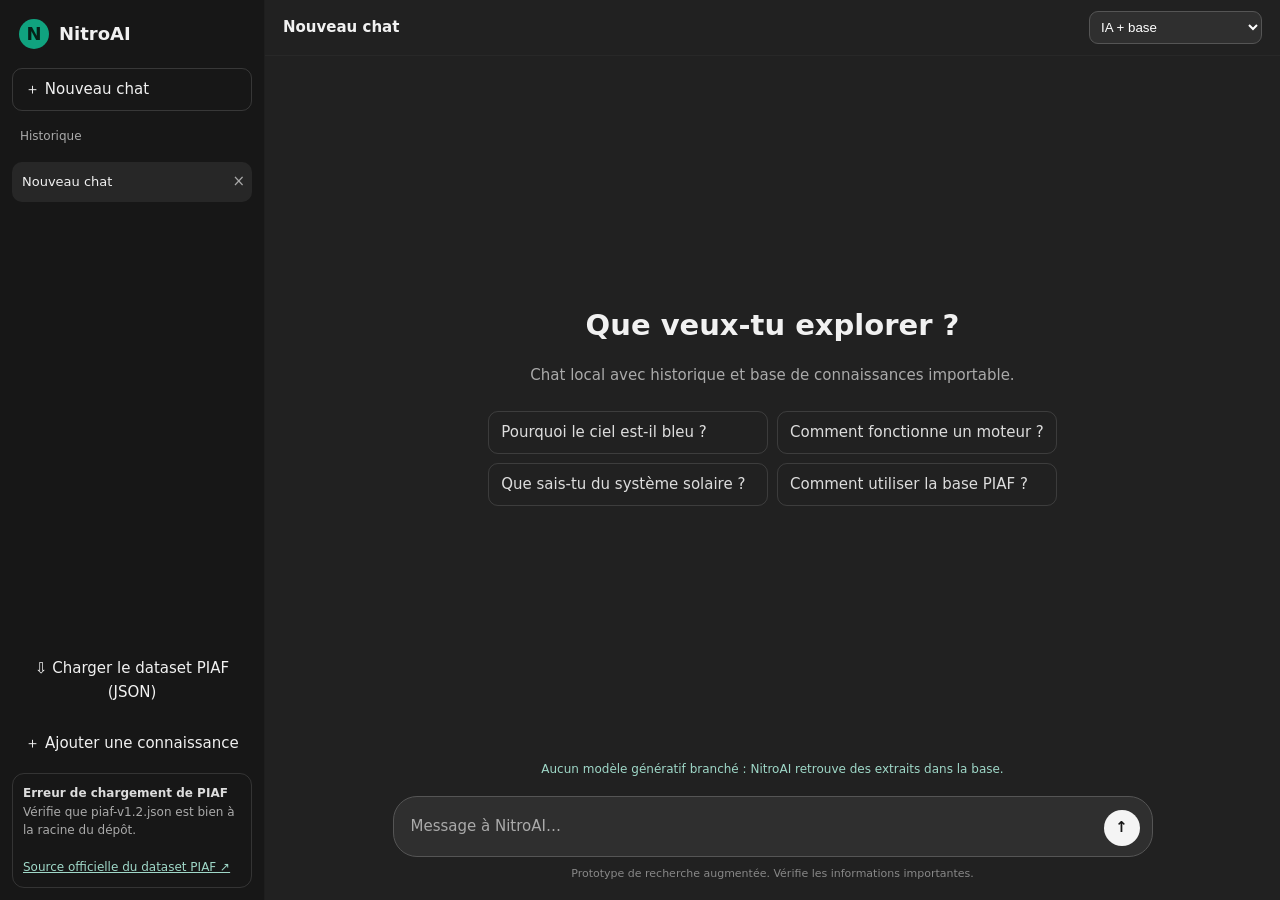
==== index.html @ 5a77894c "Rename nitroai_piaf.html to index.html" ====
<!doctype html>
<html lang="fr">
<head>
<meta charset="utf-8"><meta name="viewport" content="width=device-width,initial-scale=1">
<title>NitroAI — Chat & base PIAF</title>
<style>
:root{color-scheme:dark;--bg:#212121;--side:#171717;--line:#3b3b3b;--text:#f1f1f1;--muted:#aaa;--green:#10a37f}
*{box-sizing:border-box}body{margin:0;background:var(--bg);color:var(--text);font:15px/1.55 system-ui,-apple-system,BlinkMacSystemFont,"Segoe UI",sans-serif}
button,input,textarea{font:inherit;color:inherit}button{cursor:pointer;border:1px solid transparent;background:transparent;border-radius:10px;padding:9px 12px}button:hover{background:#ffffff12}
.layout{height:100dvh;display:grid;grid-template-columns:265px minmax(0,1fr)}aside{background:var(--side);border-right:1px solid #ffffff08;padding:12px;display:flex;flex-direction:column;gap:12px;min-height:0}
.brand{display:flex;align-items:center;gap:10px;padding:7px;font-size:18px;font-weight:700}.logo{height:30px;width:30px;border-radius:50%;background:var(--green);color:#062118;display:grid;place-items:center;font-weight:900}
.new{border:1px solid #ffffff24;text-align:left}.section{font-size:12px;color:var(--muted);padding:4px 8px}#chatList{overflow:auto;display:flex;flex-direction:column;gap:3px}.chatrow{display:flex;align-items:center;gap:3px}.chatrow.selected{background:#ffffff12;border-radius:10px}.chatname{flex:1;text-align:left;overflow:hidden;text-overflow:ellipsis;white-space:nowrap;font-size:13px;padding:9px}.delete{color:#aaa;padding:6px}.sidebottom{margin-top:auto;display:grid;gap:8px}.dbbox{border:1px solid #ffffff20;border-radius:12px;padding:10px;font-size:12px;color:var(--muted)}.dbbox strong{color:#ddd}
main{display:flex;flex-direction:column;min-width:0;min-height:0}.top{height:56px;display:flex;align-items:center;justify-content:space-between;padding:0 18px;border-bottom:1px solid #ffffff08}.top strong{font-weight:600}.top select{background:#2f2f2f;border:1px solid #555;border-radius:9px;padding:7px}
#messages{flex:1;overflow:auto;padding:25px 18px 32px;display:flex;flex-direction:column;gap:25px}.empty{margin:auto;text-align:center;max-width:620px;padding:20px}.empty h1{font-size:29px;font-weight:600;margin:0 0 16px}.muted{color:var(--muted)}.suggestions{display:grid;grid-template-columns:repeat(2,minmax(0,1fr));gap:9px;margin-top:24px}.suggestions button{border:1px solid #ffffff20;text-align:left;color:#ddd}
.message{width:min(760px,100%);margin:0 auto;display:flex;gap:14px;align-items:flex-start}.avatar{width:30px;height:30px;flex:0 0 30px;border-radius:50%;display:grid;place-items:center;background:#373737;font-size:13px;font-weight:700}.message.user .avatar{background:#494949}.body{min-width:0;white-space:pre-wrap;overflow-wrap:anywhere;padding-top:2px}.cite{font-size:12px;color:#9fd8c8;margin-top:8px}.composerwrap{padding:10px 18px 18px}.composer{width:min(760px,100%);margin:auto;background:#2f2f2f;border:1px solid #555;border-radius:24px;padding:10px 12px;display:flex;gap:10px;align-items:flex-end}.composer textarea{flex:1;min-width:0;resize:none;max-height:180px;border:0;outline:0;background:transparent;padding:8px 5px;line-height:1.5}.composer textarea::placeholder{color:#aaa}.send{background:#f4f4f4;color:#171717;border-radius:50%;height:36px;width:36px;padding:0;font-weight:800}.footnote{text-align:center;color:#888;font-size:11px;padding-top:8px}.status{font-size:12px;color:#9fd8c8;padding:0 18px 8px;text-align:center}
.modal{position:fixed;inset:0;background:#0009;display:none;place-items:center;padding:18px}.modal.open{display:grid}.dialog{width:min(570px,100%);background:#252525;border:1px solid #555;border-radius:16px;padding:20px;display:grid;gap:12px}.dialog input,.dialog textarea{background:#171717;border:1px solid #555;border-radius:9px;padding:10px;width:100%}.dialog textarea{min-height:120px}.actions{display:flex;justify-content:flex-end;gap:8px}.primary{background:var(--green);color:#061b14;font-weight:700}
@media(max-width:720px){.layout{grid-template-columns:1fr}aside{display:none}.suggestions{grid-template-columns:1fr}.empty h1{font-size:25px}}
</style></head>
<body>
<div class="layout"><aside>
 <div class="brand"><span class="logo">N</span>NitroAI</div><button class="new" id="newChat">＋ Nouveau chat</button>
 <div class="section">Historique</div><div id="chatList"></div>
 <div class="sidebottom">
  <button id="loadPiaf">⇩ Charger le dataset PIAF (JSON)</button>
  <input id="file" type="file" accept=".json,application/json" hidden>
  <button id="addKnowledge">＋ Ajouter une connaissance</button>
  <div class="dbbox"><strong id="dbLabel">Base de connaissances : exemples</strong><br><span id="dbInfo">Ajoute le fichier PIAF JSON pour charger le corpus public localement dans ce navigateur.</span><br><br><a style="color:#9fd8c8" href="https://www.data.gouv.fr/datasets/piaf-le-dataset-francophone-de-questions-reponses" target="_blank" rel="noreferrer">Source officielle du dataset PIAF ↗</a></div>
 </div>
</aside>
<main><div class="top"><strong id="chatTitle">NitroAI</strong><select id="mode" aria-label="Mode de réponse"><option value="both">IA + base</option><option value="knowledge">Base seule</option><option value="general">IA générale (prototype)</option></select></div>
<div id="messages"><div class="empty"><h1>Que veux-tu explorer ?</h1><div class="muted">Chat local avec historique et base de connaissances PIAF importable.</div><div class="suggestions"><button data-q="Pourquoi le ciel est-il bleu ?">Pourquoi le ciel est-il bleu ?</button><button data-q="Comment fonctionne un moteur à quatre temps ?">Comment fonctionne un moteur ?</button><button data-q="Que sais-tu du système solaire ?">Que sais-tu du système solaire ?</button><button data-q="Comment utiliser la base PIAF ?">Comment utiliser la base PIAF ?</button></div></div></div>
<div class="status" id="status">Aucun modèle génératif branché : NitroAI retrouve des extraits dans la base.</div>
<div class="composerwrap"><form id="form" class="composer"><textarea id="prompt" rows="1" placeholder="Message à NitroAI…" aria-label="Message"></textarea><button class="send" type="submit" aria-label="Envoyer">↑</button></form><div class="footnote">Prototype de recherche augmentée. Vérifie les informations importantes.</div></div>
</main></div>
<div class="modal" id="modal"><div class="dialog"><h3 style="margin:0">Ajouter une connaissance</h3><input id="knowTitle" placeholder="Titre"><textarea id="knowText" placeholder="Texte à ajouter dans la base locale"></textarea><div class="actions"><button id="cancel">Annuler</button><button id="save" class="primary">Enregistrer</button></div></div></div>
<script>
const $=id=>document.getElementById(id);
const demo=[
{title:"Le ciel bleu",text:"Le ciel paraît bleu parce que les molécules de l’atmosphère diffusent davantage les courtes longueurs d’onde de la lumière solaire, notamment le bleu. Ce phénomène s’appelle la diffusion de Rayleigh."},
{title:"Moteur à quatre temps",text:"Un moteur à combustion interne transforme l’énergie de combustion en mouvement mécanique. Les quatre phases sont admission, compression, combustion-détente et échappement."},
{title:"Système solaire",text:"Le système solaire comprend le Soleil et les objets gravitant autour de lui, dont huit planètes, leurs satellites, des planètes naines, des astéroïdes et des comètes."},
{title:"Python",text:"Python est un langage de programmation interprété à syntaxe lisible. Il sert notamment à automatiser, créer des applications et analyser des données."}
];
let corpus=JSON.parse(localStorage.getItem("nitroai_corpus")||"null")||demo;
let chats=JSON.parse(localStorage.getItem("nitroai_chats_v2")||"null")||[],current=null;
function save(){localStorage.setItem("nitroai_corpus",JSON.stringify(corpus));localStorage.setItem("nitroai_chats_v2",JSON.stringify(chats))}
function newChat(){let c={id:Date.now().toString(),title:"Nouveau chat",messages:[]};chats.unshift(c);current=c.id;save();render()}
function active(){return chats.find(c=>c.id===current)}
function renderList(){let list=$("chatList");list.innerHTML="";chats.forEach(c=>{let row=document.createElement("div");row.className="chatrow"+(c.id===current?" selected":"");let b=document.createElement("button");b.className="chatname";b.textContent=c.title;b.onclick=()=>{current=c.id;render()};let d=document.createElement("button");d.className="delete";d.textContent="×";d.title="Supprimer";d.onclick=()=>{chats=chats.filter(x=>x.id!==c.id);current=chats[0]?.id||null;if(!current)newChat();save();render()};row.append(b,d);list.append(row)})}
function renderMessages(){let root=$("messages"),c=active();root.innerHTML="";if(!c||!c.messages.length){root.innerHTML='<div class="empty"><h1>Que veux-tu explorer ?</h1><div class="muted">Chat local avec historique et base de connaissances importable.</div><div class="suggestions"><button data-q="Pourquoi le ciel est-il bleu ?">Pourquoi le ciel est-il bleu ?</button><button data-q="Comment fonctionne un moteur à quatre temps ?">Comment fonctionne un moteur ?</button><button data-q="Que sais-tu du système solaire ?">Que sais-tu du système solaire ?</button><button data-q="Comment utiliser la base PIAF ?">Comment utiliser la base PIAF ?</button></div></div>';root.querySelectorAll("[data-q]").forEach(b=>b.onclick=()=>send(b.dataset.q));return}
c.messages.forEach(m=>{let w=document.createElement("div");w.className="message "+m.role;let a=document.createElement("div");a.className="avatar";a.textContent=m.role==="user"?"T":"N";let b=document.createElement("div");b.className="body";b.textContent=m.content;if(m.sources?.length){let s=document.createElement("div");s.className="cite";s.textContent="Extraits consultés : "+m.sources.join(" · ");b.append(s)}w.append(a,b);root.append(w)});root.scrollTop=root.scrollHeight}
function render(){if(!current){if(chats.length)current=chats[0].id;else{newChat();return}}renderList();renderMessages();$("chatTitle").textContent=active()?.title||"NitroAI"}
function norm(s){return s.toLocaleLowerCase("fr").normalize("NFD").replace(/\p{Diacritic}/gu,"")}
function tokens(s){return(norm(s).match(/[a-z0-9]+/g)||[]).filter(w=>w.length>2)}
function retrieve(q){let qset=new Set(tokens(q));return corpus.map(d=>{let t=tokens((d.title||"")+" "+(d.text||"")+" "+(d.question||"")+" "+(d.answer||""));let score=t.reduce((n,w)=>n+(qset.has(w)?1:0),0);return{...d,score}}).filter(x=>x.score>0).sort((a,b)=>b.score-a.score).slice(0,5)}
function answer(q,docs){if(!docs.length)return "Je ne trouve pas d’extrait qui corresponde à cette question dans la base chargée. Essaie d’importer le dataset PIAF ou d’ajouter une connaissance.";return "J’ai retrouvé ces passages dans ma base :\n\n"+docs.map(d=>{let label=d.title||d.question||"Extrait";let text=d.text||d.answer||d.context||"";return label+"\n"+text}).join("\n\n")+"\n\nJe peux répondre plus précisément si la base contient davantage de contexte."}
function send(q){q=(q||$("prompt").value).trim();if(!q)return;if(!current)newChat();let c=active();c.messages.push({role:"user",content:q});if(c.messages.length===1)c.title=q.slice(0,42)+(q.length>42?"…":"");let found=retrieve(q);let mode=$("mode").value;let a=answer(q,found);if(mode==="general")a="Le mode IA générale nécessite un modèle de langage exécuté dans le navigateur. Pour le moment, voici une recherche dans le corpus local :\n\n"+a;c.messages.push({role:"assistant",content:a,sources:mode==="general"?[]:found.map(d=>d.title||d.question||"Extrait")});$("prompt").value="";save();render()}
function flattenPIAF(data){let out=[];let root=data.data||data; if(Array.isArray(root)){for(let item of root){if(item.paragraphs){for(let p of item.paragraphs){const ctx=p.context||"";for(let qa of (p.qas||[])){let ans=qa.answers?.[0]?.text||qa.answer||"";out.push({title:qa.question||"Question PIAF",question:qa.question||"",answer:ans,text:ans||ctx,context:ctx})}}}else if(item.question){out.push({title:item.question,question:item.question,answer:item.answer||"",text:item.answer||item.context||"",context:item.context||""})}}}
else if(root&&Array.isArray(root.paragraphs)){for(let p of root.paragraphs){for(let qa of p.qas||[])out.push({title:qa.question,question:qa.question,answer:qa.answers?.[0]?.text||"",text:p.context||""})}}
return out.filter(x=>(x.text||x.answer||x.context))}
$("loadPiaf").onclick=()=>$("file").click();
$("file").onchange=async e=>{let f=e.target.files[0];if(!f)return;try{let data=JSON.parse(await f.text());let parsed=flattenPIAF(data);if(!parsed.length)throw Error("Format JSON PIAF non reconnu.");corpus=parsed;save();$("dbLabel").textContent="Base PIAF chargée";$("dbInfo").textContent=parsed.length.toLocaleString("fr-FR")+" passages importés dans ce navigateur."; $("status").textContent="Dataset PIAF chargé localement. Recherche textuelle prête."; }catch(err){$("status").textContent="Import impossible : "+err.message}e.target.value=""};
$("addKnowledge").onclick=()=>$("modal").classList.add("open");$("cancel").onclick=()=>$("modal").classList.remove("open");$("save").onclick=()=>{let title=$("knowTitle").value.trim(),text=$("knowText").value.trim();if(!title||!text){alert("Ajoute un titre et un texte.");return}corpus.unshift({title,text});save();$("knowTitle").value="";$("knowText").value="";$("modal").classList.remove("open");$("dbLabel").textContent="Base personnalisée";$("dbInfo").textContent=corpus.length+" extraits enregistrés localement."};
$("newChat").onclick=newChat;$("form").onsubmit=e=>{e.preventDefault();send()};$("prompt").onkeydown=e=>{if(e.key==="Enter"&&!e.shiftKey){e.preventDefault();$("form").requestSubmit()}};
render();
async function loadPiafAutomatically() {
    try {
        const response = await fetch("./piaf-v1.2.json");

        if (!response.ok) {
            throw new Error("Impossible de charger le dataset");
        }

        const data = await response.json();

        const parsed = flattenPIAF(data);

        if (!parsed.length) {
            throw new Error("Format JSON non reconnu");
        }

        corpus = parsed;

        save();

        document.getElementById("dbLabel").textContent =
            "Base PIAF chargée automatiquement";

        document.getElementById("dbInfo").textContent =
            parsed.length.toLocaleString("fr-FR") +
            " passages importés depuis piaf-v1.2.json.";

        document.getElementById("status").textContent =
            "Base de connaissances prête !";

    } catch (error) {
        console.error("Erreur de chargement PIAF :", error);

        document.getElementById("dbLabel").textContent =
            "Erreur de chargement de PIAF";

        document.getElementById("dbInfo").textContent =
            "Vérifie que piaf-v1.2.json est bien à la racine du dépôt.";
    }
}

loadPiafAutomatically();
</script></body></html>
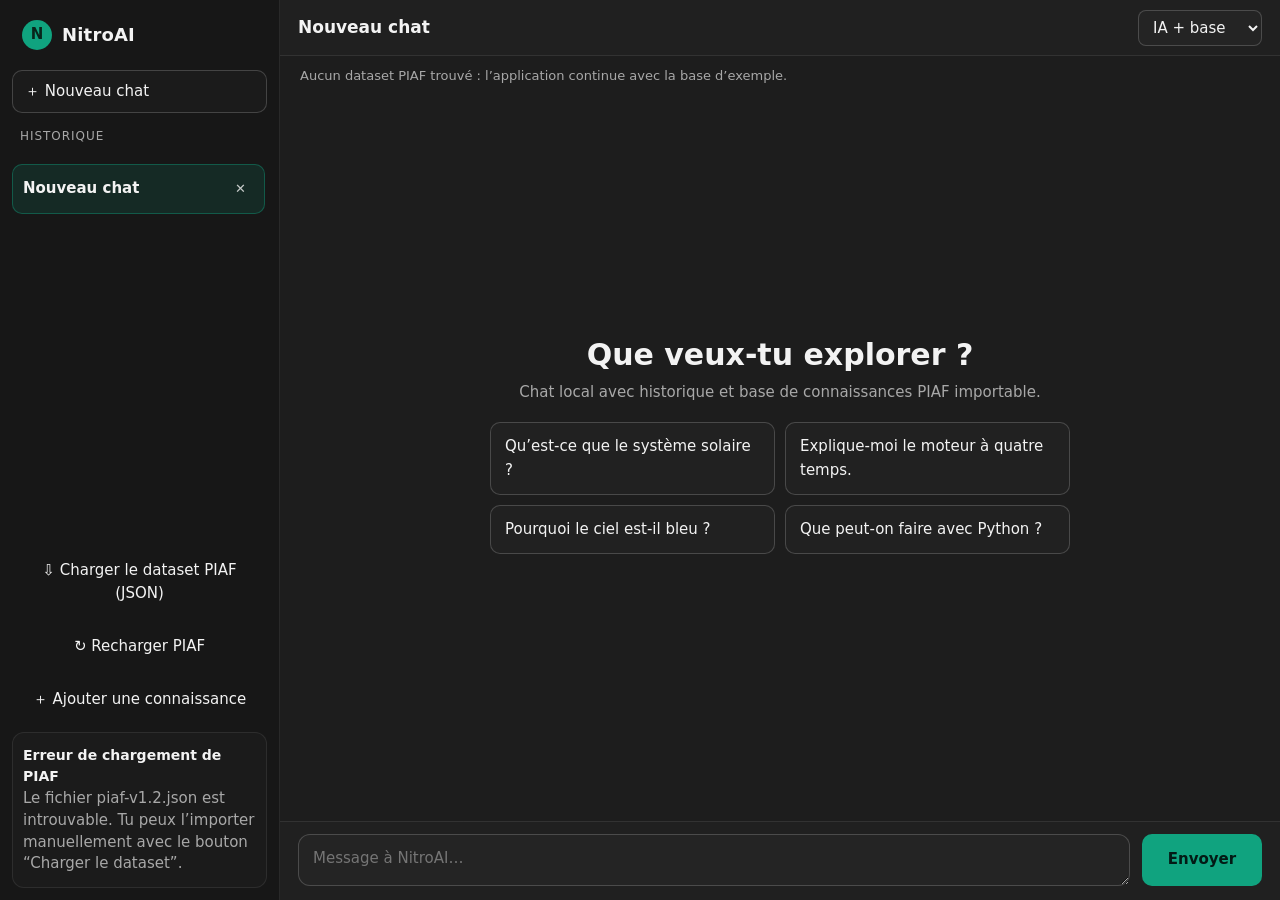
==== commit 41fb84fd: "Amélioration de l’interface NitroAI : import automatique PIAF, boutons fonctionnels, chat local, ajo" ====
--- a/index.html
+++ b/index.html
@@ -1,108 +1,999 @@
 <!doctype html>
 <html lang="fr">
 <head>
-<meta charset="utf-8"><meta name="viewport" content="width=device-width,initial-scale=1">
-<title>NitroAI — Chat & base PIAF</title>
-<style>
-:root{color-scheme:dark;--bg:#212121;--side:#171717;--line:#3b3b3b;--text:#f1f1f1;--muted:#aaa;--green:#10a37f}
-*{box-sizing:border-box}body{margin:0;background:var(--bg);color:var(--text);font:15px/1.55 system-ui,-apple-system,BlinkMacSystemFont,"Segoe UI",sans-serif}
-button,input,textarea{font:inherit;color:inherit}button{cursor:pointer;border:1px solid transparent;background:transparent;border-radius:10px;padding:9px 12px}button:hover{background:#ffffff12}
-.layout{height:100dvh;display:grid;grid-template-columns:265px minmax(0,1fr)}aside{background:var(--side);border-right:1px solid #ffffff08;padding:12px;display:flex;flex-direction:column;gap:12px;min-height:0}
-.brand{display:flex;align-items:center;gap:10px;padding:7px;font-size:18px;font-weight:700}.logo{height:30px;width:30px;border-radius:50%;background:var(--green);color:#062118;display:grid;place-items:center;font-weight:900}
-.new{border:1px solid #ffffff24;text-align:left}.section{font-size:12px;color:var(--muted);padding:4px 8px}#chatList{overflow:auto;display:flex;flex-direction:column;gap:3px}.chatrow{display:flex;align-items:center;gap:3px}.chatrow.selected{background:#ffffff12;border-radius:10px}.chatname{flex:1;text-align:left;overflow:hidden;text-overflow:ellipsis;white-space:nowrap;font-size:13px;padding:9px}.delete{color:#aaa;padding:6px}.sidebottom{margin-top:auto;display:grid;gap:8px}.dbbox{border:1px solid #ffffff20;border-radius:12px;padding:10px;font-size:12px;color:var(--muted)}.dbbox strong{color:#ddd}
-main{display:flex;flex-direction:column;min-width:0;min-height:0}.top{height:56px;display:flex;align-items:center;justify-content:space-between;padding:0 18px;border-bottom:1px solid #ffffff08}.top strong{font-weight:600}.top select{background:#2f2f2f;border:1px solid #555;border-radius:9px;padding:7px}
-#messages{flex:1;overflow:auto;padding:25px 18px 32px;display:flex;flex-direction:column;gap:25px}.empty{margin:auto;text-align:center;max-width:620px;padding:20px}.empty h1{font-size:29px;font-weight:600;margin:0 0 16px}.muted{color:var(--muted)}.suggestions{display:grid;grid-template-columns:repeat(2,minmax(0,1fr));gap:9px;margin-top:24px}.suggestions button{border:1px solid #ffffff20;text-align:left;color:#ddd}
-.message{width:min(760px,100%);margin:0 auto;display:flex;gap:14px;align-items:flex-start}.avatar{width:30px;height:30px;flex:0 0 30px;border-radius:50%;display:grid;place-items:center;background:#373737;font-size:13px;font-weight:700}.message.user .avatar{background:#494949}.body{min-width:0;white-space:pre-wrap;overflow-wrap:anywhere;padding-top:2px}.cite{font-size:12px;color:#9fd8c8;margin-top:8px}.composerwrap{padding:10px 18px 18px}.composer{width:min(760px,100%);margin:auto;background:#2f2f2f;border:1px solid #555;border-radius:24px;padding:10px 12px;display:flex;gap:10px;align-items:flex-end}.composer textarea{flex:1;min-width:0;resize:none;max-height:180px;border:0;outline:0;background:transparent;padding:8px 5px;line-height:1.5}.composer textarea::placeholder{color:#aaa}.send{background:#f4f4f4;color:#171717;border-radius:50%;height:36px;width:36px;padding:0;font-weight:800}.footnote{text-align:center;color:#888;font-size:11px;padding-top:8px}.status{font-size:12px;color:#9fd8c8;padding:0 18px 8px;text-align:center}
-.modal{position:fixed;inset:0;background:#0009;display:none;place-items:center;padding:18px}.modal.open{display:grid}.dialog{width:min(570px,100%);background:#252525;border:1px solid #555;border-radius:16px;padding:20px;display:grid;gap:12px}.dialog input,.dialog textarea{background:#171717;border:1px solid #555;border-radius:9px;padding:10px;width:100%}.dialog textarea{min-height:120px}.actions{display:flex;justify-content:flex-end;gap:8px}.primary{background:var(--green);color:#061b14;font-weight:700}
-@media(max-width:720px){.layout{grid-template-columns:1fr}aside{display:none}.suggestions{grid-template-columns:1fr}.empty h1{font-size:25px}}
-</style></head>
+  <meta charset="utf-8">
+  <meta name="viewport" content="width=device-width,initial-scale=1">
+  <title>NitroAI — Chat & base PIAF</title>
+  <style>
+    :root {
+      color-scheme: dark;
+      --bg: #1d1d1d;
+      --panel: #171717;
+      --panel-2: #212121;
+      --line: rgba(255,255,255,0.08);
+      --line-strong: rgba(255,255,255,0.18);
+      --text: #f3f3f3;
+      --muted: #a8a8a8;
+      --green: #10a37f;
+      --green-2: #0f8d6f;
+      --user: #1f2d2a;
+      --assistant: #272727;
+      --danger: #ff5d5d;
+      --warning: #ffbf69;
+      --shadow: 0 18px 40px rgba(0,0,0,0.35);
+    }
+
+    * { box-sizing: border-box; }
+    html, body { margin: 0; height: 100%; }
+    body {
+      background: var(--bg);
+      color: var(--text);
+      font: 15px/1.55 system-ui, -apple-system, BlinkMacSystemFont, "Segoe UI", sans-serif;
+    }
+
+    button, input, textarea, select {
+      font: inherit;
+      color: inherit;
+    }
+
+    button {
+      cursor: pointer;
+      border: 1px solid transparent;
+      background: transparent;
+      border-radius: 10px;
+      padding: 9px 12px;
+      transition: background 0.15s ease, border-color 0.15s ease, transform 0.15s ease;
+    }
+
+    button:hover {
+      background: rgba(255,255,255,0.08);
+    }
+
+    button:active {
+      transform: translateY(1px);
+    }
+
+    .layout {
+      height: 100dvh;
+      display: grid;
+      grid-template-columns: 280px minmax(0, 1fr);
+    }
+
+    aside {
+      background: var(--panel);
+      border-right: 1px solid var(--line);
+      padding: 12px;
+      display: flex;
+      flex-direction: column;
+      gap: 12px;
+      min-height: 0;
+    }
+
+    .brand {
+      display: flex;
+      align-items: center;
+      gap: 10px;
+      padding: 8px 10px;
+      font-size: 18px;
+      font-weight: 700;
+      letter-spacing: 0.01em;
+    }
+
+    .logo {
+      width: 30px;
+      height: 30px;
+      border-radius: 50%;
+      background: var(--green);
+      color: #08251b;
+      display: grid;
+      place-items: center;
+      font-size: 15px;
+      font-weight: 800;
+    }
+
+    .new {
+      border: 1px solid var(--line-strong);
+      text-align: left;
+      background: rgba(255,255,255,0.02);
+    }
+
+    .section {
+      font-size: 12px;
+      color: var(--muted);
+      padding: 2px 8px 6px;
+      text-transform: uppercase;
+      letter-spacing: 0.08em;
+    }
+
+    #chatList {
+      overflow: auto;
+      display: flex;
+      flex-direction: column;
+      gap: 4px;
+      min-height: 80px;
+      padding-right: 2px;
+    }
+
+    .chatrow {
+      display: flex;
+      align-items: center;
+      justify-content: space-between;
+      gap: 8px;
+      padding: 8px 10px;
+      border-radius: 10px;
+      background: transparent;
+      border: 1px solid transparent;
+    }
+
+    .chatrow:hover {
+      background: rgba(255,255,255,0.04);
+    }
+
+    .chatrow.selected {
+      background: rgba(16,163,127,0.14);
+      border-color: rgba(16,163,127,0.4);
+    }
+
+    .chatmain {
+      flex: 1;
+      min-width: 0;
+      display: flex;
+      align-items: center;
+      gap: 8px;
+      cursor: pointer;
+      overflow: hidden;
+    }
+
+    .chatlabel {
+      white-space: nowrap;
+      overflow: hidden;
+      text-overflow: ellipsis;
+      font-weight: 600;
+    }
+
+    .chatdelete {
+      padding: 5px 7px;
+      font-size: 13px;
+      opacity: 0.8;
+      border: 1px solid transparent;
+    }
+
+    .sidebottom {
+      display: flex;
+      flex-direction: column;
+      gap: 10px;
+      margin-top: auto;
+    }
+
+    .dbbox {
+      background: rgba(255,255,255,0.02);
+      border: 1px solid var(--line);
+      border-radius: 12px;
+      padding: 12px 10px;
+      color: var(--muted);
+      line-height: 1.45;
+    }
+
+    .dbbox strong {
+      color: var(--text);
+      font-size: 14px;
+    }
+
+    main {
+      display: flex;
+      flex-direction: column;
+      min-width: 0;
+      min-height: 0;
+    }
+
+    .top {
+      height: 56px;
+      display: flex;
+      align-items: center;
+      justify-content: space-between;
+      gap: 12px;
+      padding: 0 18px;
+      border-bottom: 1px solid var(--line);
+      background: rgba(255,255,255,0.01);
+    }
+
+    .top strong {
+      font-size: 17px;
+      overflow: hidden;
+      text-overflow: ellipsis;
+      white-space: nowrap;
+    }
+
+    .topbar-actions {
+      display: flex;
+      align-items: center;
+      gap: 10px;
+    }
+
+    select {
+      background: rgba(255,255,255,0.02);
+      border: 1px solid var(--line-strong);
+      border-radius: 8px;
+      padding: 7px 10px;
+    }
+
+    .status {
+      padding: 10px 20px 0;
+      color: var(--muted);
+      font-size: 13px;
+      min-height: 24px;
+    }
+
+    #messages {
+      flex: 1;
+      overflow: auto;
+      padding: 16px 18px 32px;
+      display: flex;
+      flex-direction: column;
+      gap: 20px;
+    }
+
+    .empty {
+      margin: auto;
+      text-align: center;
+      max-width: 620px;
+      padding: 20px;
+    }
+
+    .empty h1 {
+      margin: 0 0 8px;
+      font-size: 30px;
+      line-height: 1.2;
+    }
+
+    .muted {
+      color: var(--muted);
+    }
+
+    .suggestions {
+      display: grid;
+      grid-template-columns: repeat(2, minmax(180px, 1fr));
+      gap: 10px;
+      margin-top: 18px;
+    }
+
+    .suggestions button {
+      text-align: left;
+      border: 1px solid var(--line-strong);
+      background: rgba(255,255,255,0.02);
+      padding: 12px 14px;
+    }
+
+    .message {
+      width: min(760px, 100%);
+      margin: 0 auto;
+      display: flex;
+      gap: 12px;
+      align-items: flex-start;
+    }
+
+    .message.user {
+      flex-direction: row-reverse;
+    }
+
+    .avatar {
+      width: 30px;
+      height: 30px;
+      min-width: 30px;
+      border-radius: 50%;
+      display: grid;
+      place-items: center;
+      font-weight: 700;
+      background: rgba(255,255,255,0.08);
+      color: var(--text);
+      margin-top: 2px;
+    }
+
+    .message.user .avatar {
+      background: rgba(16,163,127,0.25);
+      color: #dffdf5;
+    }
+
+    .bubble {
+      max-width: min(720px, 100%);
+      padding: 12px 14px;
+      border-radius: 16px;
+      border: 1px solid var(--line);
+      white-space: pre-wrap;
+      word-break: break-word;
+    }
+
+    .message.user .bubble {
+      background: rgba(16,163,127,0.15);
+      border-color: rgba(16,163,127,0.35);
+    }
+
+    .message.assistant .bubble {
+      background: rgba(255,255,255,0.02);
+    }
+
+    .composerwrap {
+      border-top: 1px solid var(--line);
+      padding: 12px 18px 14px;
+      background: rgba(255,255,255,0.01);
+    }
+
+    form.composer {
+      width: min(980px, 100%);
+      margin: 0 auto;
+      display: grid;
+      grid-template-columns: minmax(0, 1fr) auto;
+      gap: 12px;
+      align-items: end;
+    }
+
+    textarea {
+      width: 100%;
+      min-height: 52px;
+      max-height: 180px;
+      resize: vertical;
+      background: rgba(255,255,255,0.02);
+      border: 1px solid var(--line-strong);
+      border-radius: 12px;
+      padding: 12px 14px;
+      outline: none;
+    }
+
+    textarea:focus, input:focus, select:focus {
+      border-color: rgba(16,163,127,0.7);
+      box-shadow: 0 0 0 3px rgba(16,163,127,0.12);
+      outline: none;
+    }
+
+    .send {
+      min-width: 120px;
+      background: var(--green);
+      color: #031a15;
+      font-weight: 700;
+      border: none;
+      height: 52px;
+    }
+
+    .send:hover {
+      background: var(--green-2);
+    }
+
+    .modal {
+      position: fixed;
+      inset: 0;
+      background: rgba(0,0,0,0.7);
+      display: none;
+      place-items: center;
+      padding: 18px;
+      z-index: 20;
+    }
+
+    .modal.open {
+      display: grid;
+    }
+
+    .dialog {
+      width: min(540px, 100%);
+      background: #252525;
+      border: 1px solid rgba(255,255,255,0.12);
+      border-radius: 18px;
+      box-shadow: var(--shadow);
+      padding: 18px;
+    }
+
+    .dialog h3 {
+      margin: 0 0 12px;
+      font-size: 20px;
+    }
+
+    .dialog label {
+      display: block;
+      margin-bottom: 6px;
+      color: var(--muted);
+      font-size: 13px;
+    }
+
+    .dialog input,
+    .dialog textarea {
+      width: 100%;
+      margin-bottom: 12px;
+      background: rgba(255,255,255,0.02);
+      border: 1px solid var(--line-strong);
+      border-radius: 10px;
+      padding: 10px 12px;
+    }
+
+    .dialog textarea {
+      min-height: 120px;
+      resize: vertical;
+    }
+
+    .dialog-actions {
+      display: flex;
+      justify-content: flex-end;
+      gap: 10px;
+      margin-top: 8px;
+    }
+
+    .secondary {
+      border: 1px solid var(--line-strong);
+      background: rgba(255,255,255,0.02);
+    }
+
+    .danger {
+      border-color: rgba(255,93,93,0.6);
+      background: rgba(255,93,93,0.08);
+    }
+
+    @media (max-width: 720px) {
+      .layout {
+        grid-template-columns: 1fr;
+      }
+      aside {
+        display: none;
+      }
+      .suggestions {
+        grid-template-columns: 1fr;
+      }
+      .empty h1 {
+        font-size: 25px;
+      }
+      form.composer {
+        grid-template-columns: 1fr;
+      }
+      .send {
+        width: 100%;
+      }
+    }
+  </style>
+</head>
 <body>
-<div class="layout"><aside>
- <div class="brand"><span class="logo">N</span>NitroAI</div><button class="new" id="newChat">＋ Nouveau chat</button>
- <div class="section">Historique</div><div id="chatList"></div>
- <div class="sidebottom">
-  <button id="loadPiaf">⇩ Charger le dataset PIAF (JSON)</button>
-  <input id="file" type="file" accept=".json,application/json" hidden>
-  <button id="addKnowledge">＋ Ajouter une connaissance</button>
-  <div class="dbbox"><strong id="dbLabel">Base de connaissances : exemples</strong><br><span id="dbInfo">Ajoute le fichier PIAF JSON pour charger le corpus public localement dans ce navigateur.</span><br><br><a style="color:#9fd8c8" href="https://www.data.gouv.fr/datasets/piaf-le-dataset-francophone-de-questions-reponses" target="_blank" rel="noreferrer">Source officielle du dataset PIAF ↗</a></div>
- </div>
-</aside>
-<main><div class="top"><strong id="chatTitle">NitroAI</strong><select id="mode" aria-label="Mode de réponse"><option value="both">IA + base</option><option value="knowledge">Base seule</option><option value="general">IA générale (prototype)</option></select></div>
-<div id="messages"><div class="empty"><h1>Que veux-tu explorer ?</h1><div class="muted">Chat local avec historique et base de connaissances PIAF importable.</div><div class="suggestions"><button data-q="Pourquoi le ciel est-il bleu ?">Pourquoi le ciel est-il bleu ?</button><button data-q="Comment fonctionne un moteur à quatre temps ?">Comment fonctionne un moteur ?</button><button data-q="Que sais-tu du système solaire ?">Que sais-tu du système solaire ?</button><button data-q="Comment utiliser la base PIAF ?">Comment utiliser la base PIAF ?</button></div></div></div>
-<div class="status" id="status">Aucun modèle génératif branché : NitroAI retrouve des extraits dans la base.</div>
-<div class="composerwrap"><form id="form" class="composer"><textarea id="prompt" rows="1" placeholder="Message à NitroAI…" aria-label="Message"></textarea><button class="send" type="submit" aria-label="Envoyer">↑</button></form><div class="footnote">Prototype de recherche augmentée. Vérifie les informations importantes.</div></div>
-</main></div>
-<div class="modal" id="modal"><div class="dialog"><h3 style="margin:0">Ajouter une connaissance</h3><input id="knowTitle" placeholder="Titre"><textarea id="knowText" placeholder="Texte à ajouter dans la base locale"></textarea><div class="actions"><button id="cancel">Annuler</button><button id="save" class="primary">Enregistrer</button></div></div></div>
-<script>
-const $=id=>document.getElementById(id);
-const demo=[
-{title:"Le ciel bleu",text:"Le ciel paraît bleu parce que les molécules de l’atmosphère diffusent davantage les courtes longueurs d’onde de la lumière solaire, notamment le bleu. Ce phénomène s’appelle la diffusion de Rayleigh."},
-{title:"Moteur à quatre temps",text:"Un moteur à combustion interne transforme l’énergie de combustion en mouvement mécanique. Les quatre phases sont admission, compression, combustion-détente et échappement."},
-{title:"Système solaire",text:"Le système solaire comprend le Soleil et les objets gravitant autour de lui, dont huit planètes, leurs satellites, des planètes naines, des astéroïdes et des comètes."},
-{title:"Python",text:"Python est un langage de programmation interprété à syntaxe lisible. Il sert notamment à automatiser, créer des applications et analyser des données."}
-];
-let corpus=JSON.parse(localStorage.getItem("nitroai_corpus")||"null")||demo;
-let chats=JSON.parse(localStorage.getItem("nitroai_chats_v2")||"null")||[],current=null;
-function save(){localStorage.setItem("nitroai_corpus",JSON.stringify(corpus));localStorage.setItem("nitroai_chats_v2",JSON.stringify(chats))}
-function newChat(){let c={id:Date.now().toString(),title:"Nouveau chat",messages:[]};chats.unshift(c);current=c.id;save();render()}
-function active(){return chats.find(c=>c.id===current)}
-function renderList(){let list=$("chatList");list.innerHTML="";chats.forEach(c=>{let row=document.createElement("div");row.className="chatrow"+(c.id===current?" selected":"");let b=document.createElement("button");b.className="chatname";b.textContent=c.title;b.onclick=()=>{current=c.id;render()};let d=document.createElement("button");d.className="delete";d.textContent="×";d.title="Supprimer";d.onclick=()=>{chats=chats.filter(x=>x.id!==c.id);current=chats[0]?.id||null;if(!current)newChat();save();render()};row.append(b,d);list.append(row)})}
-function renderMessages(){let root=$("messages"),c=active();root.innerHTML="";if(!c||!c.messages.length){root.innerHTML='<div class="empty"><h1>Que veux-tu explorer ?</h1><div class="muted">Chat local avec historique et base de connaissances importable.</div><div class="suggestions"><button data-q="Pourquoi le ciel est-il bleu ?">Pourquoi le ciel est-il bleu ?</button><button data-q="Comment fonctionne un moteur à quatre temps ?">Comment fonctionne un moteur ?</button><button data-q="Que sais-tu du système solaire ?">Que sais-tu du système solaire ?</button><button data-q="Comment utiliser la base PIAF ?">Comment utiliser la base PIAF ?</button></div></div>';root.querySelectorAll("[data-q]").forEach(b=>b.onclick=()=>send(b.dataset.q));return}
-c.messages.forEach(m=>{let w=document.createElement("div");w.className="message "+m.role;let a=document.createElement("div");a.className="avatar";a.textContent=m.role==="user"?"T":"N";let b=document.createElement("div");b.className="body";b.textContent=m.content;if(m.sources?.length){let s=document.createElement("div");s.className="cite";s.textContent="Extraits consultés : "+m.sources.join(" · ");b.append(s)}w.append(a,b);root.append(w)});root.scrollTop=root.scrollHeight}
-function render(){if(!current){if(chats.length)current=chats[0].id;else{newChat();return}}renderList();renderMessages();$("chatTitle").textContent=active()?.title||"NitroAI"}
-function norm(s){return s.toLocaleLowerCase("fr").normalize("NFD").replace(/\p{Diacritic}/gu,"")}
-function tokens(s){return(norm(s).match(/[a-z0-9]+/g)||[]).filter(w=>w.length>2)}
-function retrieve(q){let qset=new Set(tokens(q));return corpus.map(d=>{let t=tokens((d.title||"")+" "+(d.text||"")+" "+(d.question||"")+" "+(d.answer||""));let score=t.reduce((n,w)=>n+(qset.has(w)?1:0),0);return{...d,score}}).filter(x=>x.score>0).sort((a,b)=>b.score-a.score).slice(0,5)}
-function answer(q,docs){if(!docs.length)return "Je ne trouve pas d’extrait qui corresponde à cette question dans la base chargée. Essaie d’importer le dataset PIAF ou d’ajouter une connaissance.";return "J’ai retrouvé ces passages dans ma base :\n\n"+docs.map(d=>{let label=d.title||d.question||"Extrait";let text=d.text||d.answer||d.context||"";return label+"\n"+text}).join("\n\n")+"\n\nJe peux répondre plus précisément si la base contient davantage de contexte."}
-function send(q){q=(q||$("prompt").value).trim();if(!q)return;if(!current)newChat();let c=active();c.messages.push({role:"user",content:q});if(c.messages.length===1)c.title=q.slice(0,42)+(q.length>42?"…":"");let found=retrieve(q);let mode=$("mode").value;let a=answer(q,found);if(mode==="general")a="Le mode IA générale nécessite un modèle de langage exécuté dans le navigateur. Pour le moment, voici une recherche dans le corpus local :\n\n"+a;c.messages.push({role:"assistant",content:a,sources:mode==="general"?[]:found.map(d=>d.title||d.question||"Extrait")});$("prompt").value="";save();render()}
-function flattenPIAF(data){let out=[];let root=data.data||data; if(Array.isArray(root)){for(let item of root){if(item.paragraphs){for(let p of item.paragraphs){const ctx=p.context||"";for(let qa of (p.qas||[])){let ans=qa.answers?.[0]?.text||qa.answer||"";out.push({title:qa.question||"Question PIAF",question:qa.question||"",answer:ans,text:ans||ctx,context:ctx})}}}else if(item.question){out.push({title:item.question,question:item.question,answer:item.answer||"",text:item.answer||item.context||"",context:item.context||""})}}}
-else if(root&&Array.isArray(root.paragraphs)){for(let p of root.paragraphs){for(let qa of p.qas||[])out.push({title:qa.question,question:qa.question,answer:qa.answers?.[0]?.text||"",text:p.context||""})}}
-return out.filter(x=>(x.text||x.answer||x.context))}
-$("loadPiaf").onclick=()=>$("file").click();
-$("file").onchange=async e=>{let f=e.target.files[0];if(!f)return;try{let data=JSON.parse(await f.text());let parsed=flattenPIAF(data);if(!parsed.length)throw Error("Format JSON PIAF non reconnu.");corpus=parsed;save();$("dbLabel").textContent="Base PIAF chargée";$("dbInfo").textContent=parsed.length.toLocaleString("fr-FR")+" passages importés dans ce navigateur."; $("status").textContent="Dataset PIAF chargé localement. Recherche textuelle prête."; }catch(err){$("status").textContent="Import impossible : "+err.message}e.target.value=""};
-$("addKnowledge").onclick=()=>$("modal").classList.add("open");$("cancel").onclick=()=>$("modal").classList.remove("open");$("save").onclick=()=>{let title=$("knowTitle").value.trim(),text=$("knowText").value.trim();if(!title||!text){alert("Ajoute un titre et un texte.");return}corpus.unshift({title,text});save();$("knowTitle").value="";$("knowText").value="";$("modal").classList.remove("open");$("dbLabel").textContent="Base personnalisée";$("dbInfo").textContent=corpus.length+" extraits enregistrés localement."};
-$("newChat").onclick=newChat;$("form").onsubmit=e=>{e.preventDefault();send()};$("prompt").onkeydown=e=>{if(e.key==="Enter"&&!e.shiftKey){e.preventDefault();$("form").requestSubmit()}};
-render();
-async function loadPiafAutomatically() {
-    try {
-        const response = await fetch("./piaf-v1.2.json");
-
-        if (!response.ok) {
-            throw new Error("Impossible de charger le dataset");
+  <div class="layout">
+    <aside>
+      <div class="brand"><span class="logo">N</span>NitroAI</div>
+      <button class="new" id="newChat">＋ Nouveau chat</button>
+
+      <div class="section">Historique</div>
+      <div id="chatList"></div>
+
+      <div class="sidebottom">
+        <button id="loadPiaf">⇩ Charger le dataset PIAF (JSON)</button>
+        <input id="file" type="file" accept=".json,application/json" hidden>
+        <button id="reloadPiaf">↻ Recharger PIAF</button>
+        <button id="addKnowledge">＋ Ajouter une connaissance</button>
+
+        <div class="dbbox">
+          <strong id="dbLabel">Base de connaissances : chargement...</strong><br>
+          <span id="dbInfo">Chargement du corpus local et tentative auto de piaf-v1.2.json…</span>
+        </div>
+      </div>
+    </aside>
+
+    <main>
+      <div class="top">
+        <strong id="chatTitle">NitroAI</strong>
+        <div class="topbar-actions">
+          <select id="mode" aria-label="Mode de réponse">
+            <option value="both">IA + base</option>
+            <option value="knowledge">Base seule</option>
+          </select>
+        </div>
+      </div>
+
+      <div class="status" id="status">Chargement de la base de connaissances…</div>
+
+      <div id="messages"></div>
+
+      <div class="composerwrap">
+        <form id="form" class="composer">
+          <textarea id="prompt" rows="1" placeholder="Message à NitroAI…" aria-label="Message"></textarea>
+          <button class="send" type="submit" aria-label="Envoyer">Envoyer</button>
+        </form>
+      </div>
+    </main>
+  </div>
+
+  <div class="modal" id="modal" aria-hidden="true">
+    <div class="dialog" role="dialog" aria-modal="true" aria-labelledby="modalTitle">
+      <h3 id="modalTitle">Ajouter une connaissance</h3>
+      <label for="knowTitle">Titre</label>
+      <input id="knowTitle" placeholder="Titre de la connaissance">
+      <label for="knowText">Texte</label>
+      <textarea id="knowText" placeholder="Saisis le contenu à ajouter dans la base…"></textarea>
+      <div class="dialog-actions">
+        <button type="button" class="secondary" id="cancel">Annuler</button>
+        <button type="button" class="send" id="save">Enregistrer</button>
+      </div>
+    </div>
+  </div>
+
+  <script>
+    const $ = (id) => document.getElementById(id);
+
+    const demo = [
+      { title: 'Le ciel bleu', text: 'Le ciel paraît bleu parce que les molécules de l’atmosphère diffusent davantage les courtes longueurs d’onde de la lumière solaire, notamment le bleu.' },
+      { title: 'Moteur à quatre temps', text: 'Un moteur à combustion interne transforme l’énergie de combustion en mouvement mécanique. Les quatre phases sont admission, compression, combustion-détente et échappement.' },
+      { title: 'Système solaire', text: 'Le système solaire comprend le Soleil et les objets gravitant autour de lui, dont huit planètes, leurs satellites, des planètes naines, des astéroïdes et des comètes.' },
+      { title: 'Python', text: 'Python est un langage de programmation interprété à syntaxe lisible. Il sert notamment à automatiser, créer des applications et analyser des données.' }
+    ];
+
+    const STORAGE = {
+      corpus: 'nitroai_corpus_v2',
+      chats: 'nitroai_chats_v2',
+      current: 'nitroai_current_chat_v2'
+    };
+
+    let corpus = loadCorpus();
+    let chats = loadChats();
+    let current = localStorage.getItem(STORAGE.current) || null;
+
+    function readJSON(key, fallback) {
+      try {
+        const raw = localStorage.getItem(key);
+        if (!raw) return fallback;
+        const parsed = JSON.parse(raw);
+        return Array.isArray(parsed) ? parsed : fallback;
+      } catch (error) {
+        console.warn('Lecture storage impossible:', key, error);
+        return fallback;
+      }
+    }
+
+    function loadCorpus() {
+      const saved = readJSON(STORAGE.corpus, null);
+      return saved && saved.length ? saved : demo.map(item => ({ ...item, id: cryptoRandomId() }));
+    }
+
+    function loadChats() {
+      try {
+        const raw = localStorage.getItem(STORAGE.chats);
+        const parsed = raw ? JSON.parse(raw) : null;
+        if (!Array.isArray(parsed) || !parsed.length) return [];
+        return parsed;
+      } catch {
+        return [];
+      }
+    }
+
+    function saveState() {
+      localStorage.setItem(STORAGE.corpus, JSON.stringify(corpus));
+      localStorage.setItem(STORAGE.chats, JSON.stringify(chats));
+      if (current) localStorage.setItem(STORAGE.current, current);
+    }
+
+    function cryptoRandomId() {
+      if (window.crypto && crypto.randomUUID) return crypto.randomUUID();
+      return 'id-' + Date.now() + '-' + Math.random().toString(16).slice(2);
+    }
+
+    function createChat(title = 'Nouveau chat') {
+      const chat = {
+        id: cryptoRandomId(),
+        title,
+        messages: []
+      };
+      chats.unshift(chat);
+      current = chat.id;
+      saveState();
+      render();
+      return chat;
+    }
+
+    function activeChat() {
+      if (!current) {
+        current = chats[0]?.id || null;
+      }
+      return chats.find(chat => chat.id === current) || null;
+    }
+
+    function sortChats() {
+      chats = chats.slice().sort((a, b) => (b.updatedAt || 0) - (a.updatedAt || 0));
+    }
+
+    function updateChatTimestamp(chat) {
+      if (!chat) return;
+      chat.updatedAt = Date.now();
+    }
+
+    function renderList() {
+      const list = $('chatList');
+      list.innerHTML = '';
+
+      if (!chats.length) {
+        list.innerHTML = '<div class="muted" style="padding:8px 10px;">Aucun chat</div>';
+        return;
+      }
+
+      chats.forEach(chat => {
+        const row = document.createElement('div');
+        row.className = 'chatrow' + (chat.id === current ? ' selected' : '');
+
+        const main = document.createElement('div');
+        main.className = 'chatmain';
+        main.title = chat.title;
+        main.onclick = () => {
+          current = chat.id;
+          saveState();
+          render();
+        };
+
+        const label = document.createElement('div');
+        label.className = 'chatlabel';
+        label.textContent = chat.title || 'Sans titre';
+        main.appendChild(label);
+
+        const del = document.createElement('button');
+        del.className = 'chatdelete';
+        del.type = 'button';
+        del.textContent = '✕';
+        del.title = 'Supprimer ce chat';
+        del.onclick = (event) => {
+          event.stopPropagation();
+          chats = chats.filter(item => item.id !== chat.id);
+          if (current === chat.id) {
+            current = chats[0]?.id || null;
+          }
+          saveState();
+          render();
+        };
+
+        row.appendChild(main);
+        row.appendChild(del);
+        list.appendChild(row);
+      });
+    }
+
+    function renderMessages() {
+      const root = $('messages');
+      const chat = activeChat();
+      if (!chat || !chat.messages.length) {
+        root.innerHTML = `
+          <div class="empty">
+            <h1>Que veux-tu explorer ?</h1>
+            <div class="muted">Chat local avec historique et base de connaissances PIAF importable.</div>
+            <div class="suggestions">
+              <button type="button" data-prompt="Qu’est-ce que le système solaire ?">Qu’est-ce que le système solaire ?</button>
+              <button type="button" data-prompt="Explique-moi le moteur à quatre temps.">Explique-moi le moteur à quatre temps.</button>
+              <button type="button" data-prompt="Pourquoi le ciel est-il bleu ?">Pourquoi le ciel est-il bleu ?</button>
+              <button type="button" data-prompt="Que peut-on faire avec Python ?">Que peut-on faire avec Python ?</button>
+            </div>
+          </div>
+        `;
+
+        root.querySelectorAll('[data-prompt]').forEach(button => {
+          button.onclick = () => send(button.dataset.prompt);
+        });
+        return;
+      }
+
+      root.innerHTML = '';
+      chat.messages.forEach(message => {
+        const wrap = document.createElement('div');
+        wrap.className = 'message ' + message.role;
+
+        const avatar = document.createElement('div');
+        avatar.className = 'avatar';
+        avatar.textContent = message.role === 'user' ? 'T' : 'N';
+
+        const bubble = document.createElement('div');
+        bubble.className = 'bubble';
+        bubble.textContent = message.content;
+
+        wrap.appendChild(avatar);
+        wrap.appendChild(bubble);
+        root.appendChild(wrap);
+      });
+
+      requestAnimationFrame(() => {
+        const messages = $('messages');
+        messages.scrollTop = messages.scrollHeight;
+      });
+    }
+
+    function render() {
+      const chat = activeChat();
+      if (!current && chats.length) current = chats[0].id;
+      if (!current && !chats.length) {
+        createChat('Nouveau chat');
+        return;
+      }
+
+      $('chatTitle').textContent = chat?.title || 'NitroAI';
+      renderList();
+      renderMessages();
+      saveState();
+    }
+
+    function normalizeText(str) {
+      return String(str || '').toLocaleLowerCase('fr').normalize('NFD').replace(/\p{Diacritic}/gu, '');
+    }
+
+    function tokenize(str) {
+      return (normalizeText(str).match(/[a-z0-9]+/g) || []).filter(word => word.length > 2);
+    }
+
+    function flattenPIAF(data) {
+      const out = [];
+      const root = data && data.data ? data.data : data;
+
+      const walk = (item) => {
+        if (!item || typeof item !== 'object') return;
+
+        if (Array.isArray(item)) {
+          item.forEach(walk);
+          return;
         }
 
-        const data = await response.json();
-
-        const parsed = flattenPIAF(data);
-
-        if (!parsed.length) {
-            throw new Error("Format JSON non reconnu");
+        if (item.paragraphs && Array.isArray(item.paragraphs)) {
+          item.paragraphs.forEach(walk);
+          return;
         }
 
-        corpus = parsed;
-
-        save();
-
-        document.getElementById("dbLabel").textContent =
-            "Base PIAF chargée automatiquement";
-
-        document.getElementById("dbInfo").textContent =
-            parsed.length.toLocaleString("fr-FR") +
-            " passages importés depuis piaf-v1.2.json.";
-
-        document.getElementById("status").textContent =
-            "Base de connaissances prête !";
-
-    } catch (error) {
-        console.error("Erreur de chargement PIAF :", error);
-
-        document.getElementById("dbLabel").textContent =
-            "Erreur de chargement de PIAF";
-
-        document.getElementById("dbInfo").textContent =
-            "Vérifie que piaf-v1.2.json est bien à la racine du dépôt.";
-    }
-}
-
-loadPiafAutomatically();
-</script></body></html>
+        if (item.qas && Array.isArray(item.qas)) {
+          item.qas.forEach(qa => {
+            const question = qa.question || qa.prompt || '';
+            const answer = qa.answers && qa.answers[0] ? qa.answers[0].text || qa.answers[0].answer || '' : (qa.answer || '');
+            const context = item.context || item.text || '';
+            const title = question || (item.title || 'PIAF');
+            if (question || answer || context) {
+              out.push({
+                title: title,
+                question: question,
+                answer: answer,
+                text: context,
+                context: context
+              });
+            }
+          });
+          return;
+        }
+
+        if (item.context || item.text || item.answer || item.question) {
+          const text = item.text || item.context || item.answer || item.question || '';
+          const answer = item.answer || item.text || '';
+          const question = item.question || item.title || '';
+          if (text || answer || question) {
+            out.push({
+              title: item.title || question || 'PIAF',
+              question: question,
+              answer: answer,
+              text: text,
+              context: item.context || item.text || ''
+            });
+          }
+        }
+
+        Object.values(item).forEach(walk);
+      };
+
+      walk(root);
+
+      return out.filter(entry => (entry.text || entry.answer || entry.context || entry.question || entry.title)).slice(0, 20000);
+    }
+
+    function updateDbStatus(label, info, statusText) {
+      $('dbLabel').textContent = label;
+      $('dbInfo').textContent = info;
+      if (statusText) $('status').textContent = statusText;
+    }
+
+    function applyCorpus(parsed) {
+      if (!Array.isArray(parsed) || !parsed.length) {
+        throw new Error('Format JSON PIAF non reconnu ou vide.');
+      }
+      corpus = parsed.map(item => ({ ...item, id: cryptoRandomId() }));
+      saveState();
+      updateDbStatus(
+        'Base PIAF chargée',
+        parsed.length.toLocaleString('fr-FR') + ' passages importés depuis piaf-v1.2.json.',
+        'Base de connaissances prête !'
+      );
+    }
+
+    async function loadPiafFromFile(file) {
+      const text = await file.text();
+      const parsed = JSON.parse(text);
+      const results = flattenPIAF(parsed);
+      applyCorpus(results);
+    }
+
+    async function autoLoadPiaf() {
+      const candidates = [
+        './piaf-v1.2.json',
+        '/piaf-v1.2.json',
+        '/Nitrox-creator/NitroAI/piaf-v1.2.json'
+      ];
+
+      for (const url of candidates) {
+        try {
+          const response = await fetch(url, { cache: 'no-store' });
+          if (!response.ok) continue;
+          const json = await response.json();
+          const parsed = flattenPIAF(json);
+          if (!parsed.length) continue;
+          applyCorpus(parsed);
+          return;
+        } catch (error) {
+          console.warn('Impossible de charger', url, error);
+        }
+      }
+
+      updateDbStatus(
+        'Erreur de chargement de PIAF',
+        'Le fichier piaf-v1.2.json est introuvable. Tu peux l’importer manuellement avec le bouton “Charger le dataset”.',
+        'Aucun dataset PIAF trouvé : l’application continue avec la base d’exemple.'
+      );
+      corpus = demo.map(item => ({ ...item, id: cryptoRandomId() }));
+      saveState();
+    }
+
+    function retrieve(query) {
+      const qset = new Set(tokenize(query));
+      if (!qset.size) return [];
+
+      return corpus
+        .map(document => {
+          const text = [document.title, document.text, document.question, document.answer, document.context].join(' ');
+          const tokens = tokenize(text);
+          const uniqueTokens = new Set(tokens);
+          let score = 0;
+
+          for (const word of qset) {
+            if (uniqueTokens.has(word)) score += 2;
+            if (tokens.filter(token => token === word).length > 1) score += 1;
+          }
+
+          return { document, score, tokens };
+        })
+        .filter(entry => entry.score > 0)
+        .sort((a, b) => b.score - a.score)
+        .slice(0, 5);
+    }
+
+    function buildAnswer(query, docs, mode) {
+      if (!docs.length) {
+        if (mode === 'knowledge') {
+          return 'Je ne trouve pas de résultat fiable dans la base PIAF pour cette question.';
+        }
+        return 'Je ne trouve pas d’extrait dans la base chargée qui répond à cette question. Essaie d’importer un dataset PIAF ou d’ajouter une connaissance.';
+      }
+
+      const topDocs = docs.slice(0, 3);
+      const evidence = topDocs.map((entry, index) => {
+        const document = entry.document;
+        const text = document.answer || document.text || document.context || document.question || document.title || '';
+        const snippet = text.replace(/\s+/g, ' ').trim();
+        return `• ${document.title || 'Extrait ' + (index + 1)} : ${snippet.slice(0, 260)}`;
+      }).join('\n\n');
+
+      if (mode === 'knowledge') {
+        return evidence;
+      }
+
+      const answer = `D’après la base locale, voici les éléments les plus pertinents :\n\n${evidence}`;
+      return answer;
+    }
+
+    function send(rawPrompt) {
+      const q = (rawPrompt || $('prompt').value).trim();
+      if (!q) return;
+
+      let chat = activeChat();
+      if (!chat) chat = createChat('Nouveau chat');
+
+      if (!chat.messages) chat.messages = [];
+      chat.messages.push({ role: 'user', content: q });
+      updateChatTimestamp(chat);
+
+      const mode = $('mode').value;
+      const docs = retrieve(q);
+      const reply = buildAnswer(q, docs, mode);
+
+      chat.messages.push({ role: 'assistant', content: reply });
+      chat.title = chat.title && chat.title !== 'Nouveau chat' ? chat.title : (q.length > 42 ? q.slice(0, 42) + '…' : q);
+      saveState();
+      render();
+      $('prompt').value = '';
+      $('prompt').focus();
+    }
+
+    function openModal() {
+      const modal = $('modal');
+      modal.classList.add('open');
+      modal.setAttribute('aria-hidden', 'false');
+      $('knowTitle').focus();
+    }
+
+    function closeModal() {
+      const modal = $('modal');
+      modal.classList.remove('open');
+      modal.setAttribute('aria-hidden', 'true');
+      $('knowTitle').value = '';
+      $('knowText').value = '';
+    }
+
+    function addKnowledge() {
+      const title = $('knowTitle').value.trim();
+      const text = $('knowText').value.trim();
+      if (!title && !text) {
+        alert('Saisis un titre et un texte pour ajouter une connaissance.');
+        return;
+      }
+
+      const item = {
+        title: title || 'Connaissance ajoutée',
+        text: text || title,
+        question: title,
+        answer: text || title,
+        context: text || title
+      };
+
+      corpus.unshift(item);
+      saveState();
+      closeModal();
+      updateDbStatus(
+        'Base de connaissances mise à jour',
+        corpus.length.toLocaleString('fr-FR') + ' éléments disponibles dans la base locale.',
+        'Connaissance ajoutée à la base.'
+      );
+    }
+
+    function bindEvents() {
+      $('newChat').onclick = () => createChat('Nouveau chat');
+
+      $('loadPiaf').onclick = () => $('file').click();
+      $('reloadPiaf').onclick = async () => {
+        $('status').textContent = 'Rechargement du dataset PIAF…';
+        await autoLoadPiaf();
+      };
+
+      $('file').onchange = async (event) => {
+        const file = event.target.files && event.target.files[0];
+        if (!file) return;
+        try {
+          $('status').textContent = 'Import du fichier JSON…';
+          await loadPiafFromFile(file);
+          $('status').textContent = 'Fichier PIAF importé avec succès.';
+        } catch (error) {
+          console.error(error);
+          $('status').textContent = 'Le fichier sélectionné n’est pas un dataset PIAF valide.';
+        } finally {
+          event.target.value = '';
+        }
+      };
+
+      $('addKnowledge').onclick = openModal;
+      $('cancel').onclick = closeModal;
+      $('save').onclick = addKnowledge;
+
+      $('form').onsubmit = (event) => {
+        event.preventDefault();
+        send();
+      };
+
+      $('prompt').addEventListener('keydown', (event) => {
+        if (event.key === 'Enter' && !event.shiftKey) {
+          event.preventDefault();
+          $('form').requestSubmit();
+        }
+      });
+
+      $('modal').addEventListener('click', (event) => {
+        if (event.target === $('modal')) closeModal();
+      });
+    }
+
+    function init() {
+      bindEvents();
+      if (!chats.length) {
+        chats = [{ id: cryptoRandomId(), title: 'Nouveau chat', messages: [] }];
+        current = chats[0].id;
+      }
+      render();
+      autoLoadPiaf();
+    }
+
+    init();
+  </script>
+</body>
+</html>
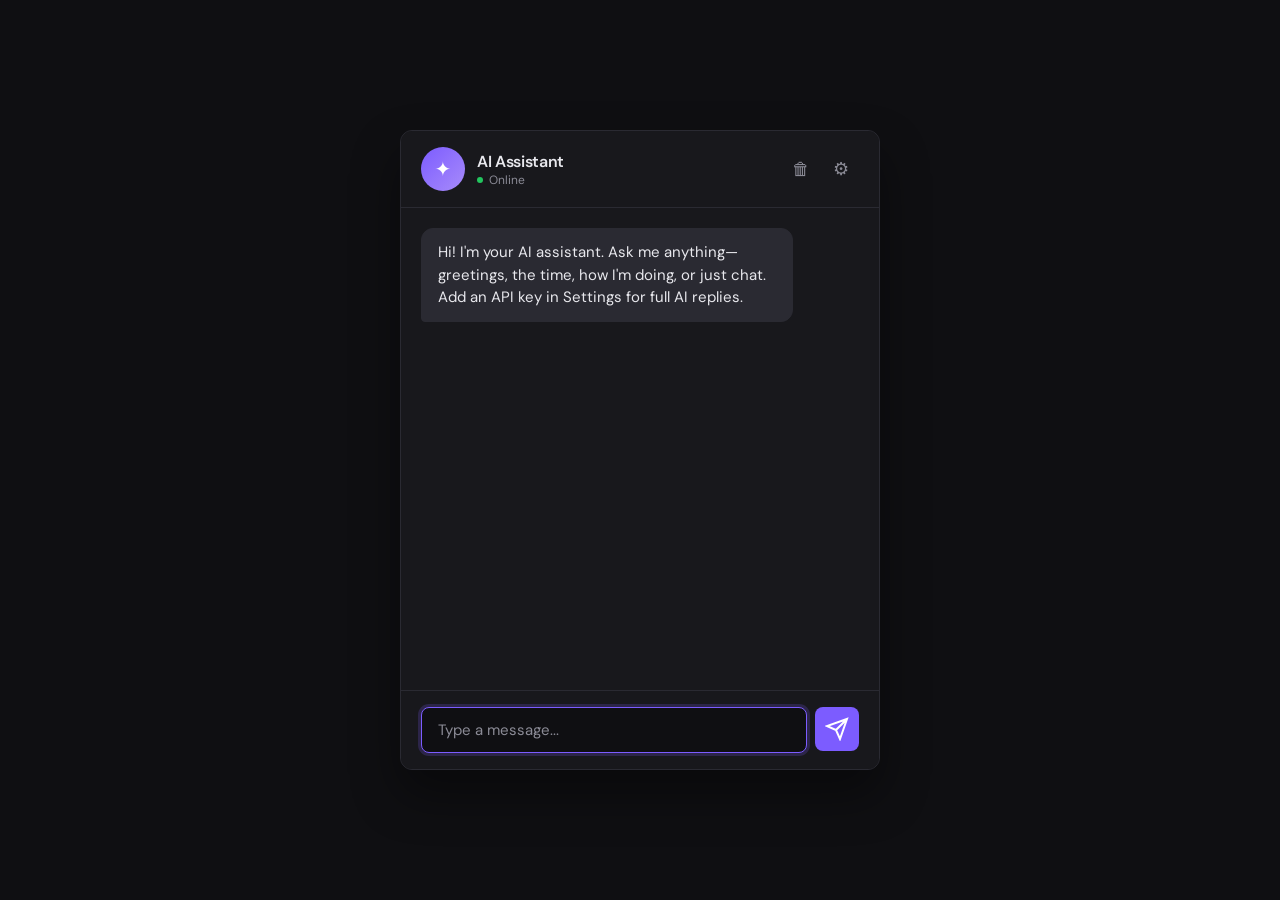
==== commit 3354cc96: "Add files via upload" ====
--- a/index.html
+++ b/index.html
@@ -1,999 +1,70 @@
-<!doctype html>
-<html lang="fr">
-<head>
-  <meta charset="utf-8">
-  <meta name="viewport" content="width=device-width,initial-scale=1">
-  <title>NitroAI — Chat & base PIAF</title>
-  <style>
-    :root {
-      color-scheme: dark;
-      --bg: #1d1d1d;
-      --panel: #171717;
-      --panel-2: #212121;
-      --line: rgba(255,255,255,0.08);
-      --line-strong: rgba(255,255,255,0.18);
-      --text: #f3f3f3;
-      --muted: #a8a8a8;
-      --green: #10a37f;
-      --green-2: #0f8d6f;
-      --user: #1f2d2a;
-      --assistant: #272727;
-      --danger: #ff5d5d;
-      --warning: #ffbf69;
-      --shadow: 0 18px 40px rgba(0,0,0,0.35);
-    }
-
-    * { box-sizing: border-box; }
-    html, body { margin: 0; height: 100%; }
-    body {
-      background: var(--bg);
-      color: var(--text);
-      font: 15px/1.55 system-ui, -apple-system, BlinkMacSystemFont, "Segoe UI", sans-serif;
-    }
-
-    button, input, textarea, select {
-      font: inherit;
-      color: inherit;
-    }
-
-    button {
-      cursor: pointer;
-      border: 1px solid transparent;
-      background: transparent;
-      border-radius: 10px;
-      padding: 9px 12px;
-      transition: background 0.15s ease, border-color 0.15s ease, transform 0.15s ease;
-    }
-
-    button:hover {
-      background: rgba(255,255,255,0.08);
-    }
-
-    button:active {
-      transform: translateY(1px);
-    }
-
-    .layout {
-      height: 100dvh;
-      display: grid;
-      grid-template-columns: 280px minmax(0, 1fr);
-    }
-
-    aside {
-      background: var(--panel);
-      border-right: 1px solid var(--line);
-      padding: 12px;
-      display: flex;
-      flex-direction: column;
-      gap: 12px;
-      min-height: 0;
-    }
-
-    .brand {
-      display: flex;
-      align-items: center;
-      gap: 10px;
-      padding: 8px 10px;
-      font-size: 18px;
-      font-weight: 700;
-      letter-spacing: 0.01em;
-    }
-
-    .logo {
-      width: 30px;
-      height: 30px;
-      border-radius: 50%;
-      background: var(--green);
-      color: #08251b;
-      display: grid;
-      place-items: center;
-      font-size: 15px;
-      font-weight: 800;
-    }
-
-    .new {
-      border: 1px solid var(--line-strong);
-      text-align: left;
-      background: rgba(255,255,255,0.02);
-    }
-
-    .section {
-      font-size: 12px;
-      color: var(--muted);
-      padding: 2px 8px 6px;
-      text-transform: uppercase;
-      letter-spacing: 0.08em;
-    }
-
-    #chatList {
-      overflow: auto;
-      display: flex;
-      flex-direction: column;
-      gap: 4px;
-      min-height: 80px;
-      padding-right: 2px;
-    }
-
-    .chatrow {
-      display: flex;
-      align-items: center;
-      justify-content: space-between;
-      gap: 8px;
-      padding: 8px 10px;
-      border-radius: 10px;
-      background: transparent;
-      border: 1px solid transparent;
-    }
-
-    .chatrow:hover {
-      background: rgba(255,255,255,0.04);
-    }
-
-    .chatrow.selected {
-      background: rgba(16,163,127,0.14);
-      border-color: rgba(16,163,127,0.4);
-    }
-
-    .chatmain {
-      flex: 1;
-      min-width: 0;
-      display: flex;
-      align-items: center;
-      gap: 8px;
-      cursor: pointer;
-      overflow: hidden;
-    }
-
-    .chatlabel {
-      white-space: nowrap;
-      overflow: hidden;
-      text-overflow: ellipsis;
-      font-weight: 600;
-    }
-
-    .chatdelete {
-      padding: 5px 7px;
-      font-size: 13px;
-      opacity: 0.8;
-      border: 1px solid transparent;
-    }
-
-    .sidebottom {
-      display: flex;
-      flex-direction: column;
-      gap: 10px;
-      margin-top: auto;
-    }
-
-    .dbbox {
-      background: rgba(255,255,255,0.02);
-      border: 1px solid var(--line);
-      border-radius: 12px;
-      padding: 12px 10px;
-      color: var(--muted);
-      line-height: 1.45;
-    }
-
-    .dbbox strong {
-      color: var(--text);
-      font-size: 14px;
-    }
-
-    main {
-      display: flex;
-      flex-direction: column;
-      min-width: 0;
-      min-height: 0;
-    }
-
-    .top {
-      height: 56px;
-      display: flex;
-      align-items: center;
-      justify-content: space-between;
-      gap: 12px;
-      padding: 0 18px;
-      border-bottom: 1px solid var(--line);
-      background: rgba(255,255,255,0.01);
-    }
-
-    .top strong {
-      font-size: 17px;
-      overflow: hidden;
-      text-overflow: ellipsis;
-      white-space: nowrap;
-    }
-
-    .topbar-actions {
-      display: flex;
-      align-items: center;
-      gap: 10px;
-    }
-
-    select {
-      background: rgba(255,255,255,0.02);
-      border: 1px solid var(--line-strong);
-      border-radius: 8px;
-      padding: 7px 10px;
-    }
-
-    .status {
-      padding: 10px 20px 0;
-      color: var(--muted);
-      font-size: 13px;
-      min-height: 24px;
-    }
-
-    #messages {
-      flex: 1;
-      overflow: auto;
-      padding: 16px 18px 32px;
-      display: flex;
-      flex-direction: column;
-      gap: 20px;
-    }
-
-    .empty {
-      margin: auto;
-      text-align: center;
-      max-width: 620px;
-      padding: 20px;
-    }
-
-    .empty h1 {
-      margin: 0 0 8px;
-      font-size: 30px;
-      line-height: 1.2;
-    }
-
-    .muted {
-      color: var(--muted);
-    }
-
-    .suggestions {
-      display: grid;
-      grid-template-columns: repeat(2, minmax(180px, 1fr));
-      gap: 10px;
-      margin-top: 18px;
-    }
-
-    .suggestions button {
-      text-align: left;
-      border: 1px solid var(--line-strong);
-      background: rgba(255,255,255,0.02);
-      padding: 12px 14px;
-    }
-
-    .message {
-      width: min(760px, 100%);
-      margin: 0 auto;
-      display: flex;
-      gap: 12px;
-      align-items: flex-start;
-    }
-
-    .message.user {
-      flex-direction: row-reverse;
-    }
-
-    .avatar {
-      width: 30px;
-      height: 30px;
-      min-width: 30px;
-      border-radius: 50%;
-      display: grid;
-      place-items: center;
-      font-weight: 700;
-      background: rgba(255,255,255,0.08);
-      color: var(--text);
-      margin-top: 2px;
-    }
-
-    .message.user .avatar {
-      background: rgba(16,163,127,0.25);
-      color: #dffdf5;
-    }
-
-    .bubble {
-      max-width: min(720px, 100%);
-      padding: 12px 14px;
-      border-radius: 16px;
-      border: 1px solid var(--line);
-      white-space: pre-wrap;
-      word-break: break-word;
-    }
-
-    .message.user .bubble {
-      background: rgba(16,163,127,0.15);
-      border-color: rgba(16,163,127,0.35);
-    }
-
-    .message.assistant .bubble {
-      background: rgba(255,255,255,0.02);
-    }
-
-    .composerwrap {
-      border-top: 1px solid var(--line);
-      padding: 12px 18px 14px;
-      background: rgba(255,255,255,0.01);
-    }
-
-    form.composer {
-      width: min(980px, 100%);
-      margin: 0 auto;
-      display: grid;
-      grid-template-columns: minmax(0, 1fr) auto;
-      gap: 12px;
-      align-items: end;
-    }
-
-    textarea {
-      width: 100%;
-      min-height: 52px;
-      max-height: 180px;
-      resize: vertical;
-      background: rgba(255,255,255,0.02);
-      border: 1px solid var(--line-strong);
-      border-radius: 12px;
-      padding: 12px 14px;
-      outline: none;
-    }
-
-    textarea:focus, input:focus, select:focus {
-      border-color: rgba(16,163,127,0.7);
-      box-shadow: 0 0 0 3px rgba(16,163,127,0.12);
-      outline: none;
-    }
-
-    .send {
-      min-width: 120px;
-      background: var(--green);
-      color: #031a15;
-      font-weight: 700;
-      border: none;
-      height: 52px;
-    }
-
-    .send:hover {
-      background: var(--green-2);
-    }
-
-    .modal {
-      position: fixed;
-      inset: 0;
-      background: rgba(0,0,0,0.7);
-      display: none;
-      place-items: center;
-      padding: 18px;
-      z-index: 20;
-    }
-
-    .modal.open {
-      display: grid;
-    }
-
-    .dialog {
-      width: min(540px, 100%);
-      background: #252525;
-      border: 1px solid rgba(255,255,255,0.12);
-      border-radius: 18px;
-      box-shadow: var(--shadow);
-      padding: 18px;
-    }
-
-    .dialog h3 {
-      margin: 0 0 12px;
-      font-size: 20px;
-    }
-
-    .dialog label {
-      display: block;
-      margin-bottom: 6px;
-      color: var(--muted);
-      font-size: 13px;
-    }
-
-    .dialog input,
-    .dialog textarea {
-      width: 100%;
-      margin-bottom: 12px;
-      background: rgba(255,255,255,0.02);
-      border: 1px solid var(--line-strong);
-      border-radius: 10px;
-      padding: 10px 12px;
-    }
-
-    .dialog textarea {
-      min-height: 120px;
-      resize: vertical;
-    }
-
-    .dialog-actions {
-      display: flex;
-      justify-content: flex-end;
-      gap: 10px;
-      margin-top: 8px;
-    }
-
-    .secondary {
-      border: 1px solid var(--line-strong);
-      background: rgba(255,255,255,0.02);
-    }
-
-    .danger {
-      border-color: rgba(255,93,93,0.6);
-      background: rgba(255,93,93,0.08);
-    }
-
-    @media (max-width: 720px) {
-      .layout {
-        grid-template-columns: 1fr;
-      }
-      aside {
-        display: none;
-      }
-      .suggestions {
-        grid-template-columns: 1fr;
-      }
-      .empty h1 {
-        font-size: 25px;
-      }
-      form.composer {
-        grid-template-columns: 1fr;
-      }
-      .send {
-        width: 100%;
-      }
-    }
-  </style>
-</head>
-<body>
-  <div class="layout">
-    <aside>
-      <div class="brand"><span class="logo">N</span>NitroAI</div>
-      <button class="new" id="newChat">＋ Nouveau chat</button>
-
-      <div class="section">Historique</div>
-      <div id="chatList"></div>
-
-      <div class="sidebottom">
-        <button id="loadPiaf">⇩ Charger le dataset PIAF (JSON)</button>
-        <input id="file" type="file" accept=".json,application/json" hidden>
-        <button id="reloadPiaf">↻ Recharger PIAF</button>
-        <button id="addKnowledge">＋ Ajouter une connaissance</button>
-
-        <div class="dbbox">
-          <strong id="dbLabel">Base de connaissances : chargement...</strong><br>
-          <span id="dbInfo">Chargement du corpus local et tentative auto de piaf-v1.2.json…</span>
-        </div>
-      </div>
-    </aside>
-
-    <main>
-      <div class="top">
-        <strong id="chatTitle">NitroAI</strong>
-        <div class="topbar-actions">
-          <select id="mode" aria-label="Mode de réponse">
-            <option value="both">IA + base</option>
-            <option value="knowledge">Base seule</option>
-          </select>
-        </div>
-      </div>
-
-      <div class="status" id="status">Chargement de la base de connaissances…</div>
-
-      <div id="messages"></div>
-
-      <div class="composerwrap">
-        <form id="form" class="composer">
-          <textarea id="prompt" rows="1" placeholder="Message à NitroAI…" aria-label="Message"></textarea>
-          <button class="send" type="submit" aria-label="Envoyer">Envoyer</button>
-        </form>
-      </div>
-    </main>
-  </div>
-
-  <div class="modal" id="modal" aria-hidden="true">
-    <div class="dialog" role="dialog" aria-modal="true" aria-labelledby="modalTitle">
-      <h3 id="modalTitle">Ajouter une connaissance</h3>
-      <label for="knowTitle">Titre</label>
-      <input id="knowTitle" placeholder="Titre de la connaissance">
-      <label for="knowText">Texte</label>
-      <textarea id="knowText" placeholder="Saisis le contenu à ajouter dans la base…"></textarea>
-      <div class="dialog-actions">
-        <button type="button" class="secondary" id="cancel">Annuler</button>
-        <button type="button" class="send" id="save">Enregistrer</button>
-      </div>
-    </div>
-  </div>
-
-  <script>
-    const $ = (id) => document.getElementById(id);
-
-    const demo = [
-      { title: 'Le ciel bleu', text: 'Le ciel paraît bleu parce que les molécules de l’atmosphère diffusent davantage les courtes longueurs d’onde de la lumière solaire, notamment le bleu.' },
-      { title: 'Moteur à quatre temps', text: 'Un moteur à combustion interne transforme l’énergie de combustion en mouvement mécanique. Les quatre phases sont admission, compression, combustion-détente et échappement.' },
-      { title: 'Système solaire', text: 'Le système solaire comprend le Soleil et les objets gravitant autour de lui, dont huit planètes, leurs satellites, des planètes naines, des astéroïdes et des comètes.' },
-      { title: 'Python', text: 'Python est un langage de programmation interprété à syntaxe lisible. Il sert notamment à automatiser, créer des applications et analyser des données.' }
-    ];
-
-    const STORAGE = {
-      corpus: 'nitroai_corpus_v2',
-      chats: 'nitroai_chats_v2',
-      current: 'nitroai_current_chat_v2'
-    };
-
-    let corpus = loadCorpus();
-    let chats = loadChats();
-    let current = localStorage.getItem(STORAGE.current) || null;
-
-    function readJSON(key, fallback) {
-      try {
-        const raw = localStorage.getItem(key);
-        if (!raw) return fallback;
-        const parsed = JSON.parse(raw);
-        return Array.isArray(parsed) ? parsed : fallback;
-      } catch (error) {
-        console.warn('Lecture storage impossible:', key, error);
-        return fallback;
-      }
-    }
-
-    function loadCorpus() {
-      const saved = readJSON(STORAGE.corpus, null);
-      return saved && saved.length ? saved : demo.map(item => ({ ...item, id: cryptoRandomId() }));
-    }
-
-    function loadChats() {
-      try {
-        const raw = localStorage.getItem(STORAGE.chats);
-        const parsed = raw ? JSON.parse(raw) : null;
-        if (!Array.isArray(parsed) || !parsed.length) return [];
-        return parsed;
-      } catch {
-        return [];
-      }
-    }
-
-    function saveState() {
-      localStorage.setItem(STORAGE.corpus, JSON.stringify(corpus));
-      localStorage.setItem(STORAGE.chats, JSON.stringify(chats));
-      if (current) localStorage.setItem(STORAGE.current, current);
-    }
-
-    function cryptoRandomId() {
-      if (window.crypto && crypto.randomUUID) return crypto.randomUUID();
-      return 'id-' + Date.now() + '-' + Math.random().toString(16).slice(2);
-    }
-
-    function createChat(title = 'Nouveau chat') {
-      const chat = {
-        id: cryptoRandomId(),
-        title,
-        messages: []
-      };
-      chats.unshift(chat);
-      current = chat.id;
-      saveState();
-      render();
-      return chat;
-    }
-
-    function activeChat() {
-      if (!current) {
-        current = chats[0]?.id || null;
-      }
-      return chats.find(chat => chat.id === current) || null;
-    }
-
-    function sortChats() {
-      chats = chats.slice().sort((a, b) => (b.updatedAt || 0) - (a.updatedAt || 0));
-    }
-
-    function updateChatTimestamp(chat) {
-      if (!chat) return;
-      chat.updatedAt = Date.now();
-    }
-
-    function renderList() {
-      const list = $('chatList');
-      list.innerHTML = '';
-
-      if (!chats.length) {
-        list.innerHTML = '<div class="muted" style="padding:8px 10px;">Aucun chat</div>';
-        return;
-      }
-
-      chats.forEach(chat => {
-        const row = document.createElement('div');
-        row.className = 'chatrow' + (chat.id === current ? ' selected' : '');
-
-        const main = document.createElement('div');
-        main.className = 'chatmain';
-        main.title = chat.title;
-        main.onclick = () => {
-          current = chat.id;
-          saveState();
-          render();
-        };
-
-        const label = document.createElement('div');
-        label.className = 'chatlabel';
-        label.textContent = chat.title || 'Sans titre';
-        main.appendChild(label);
-
-        const del = document.createElement('button');
-        del.className = 'chatdelete';
-        del.type = 'button';
-        del.textContent = '✕';
-        del.title = 'Supprimer ce chat';
-        del.onclick = (event) => {
-          event.stopPropagation();
-          chats = chats.filter(item => item.id !== chat.id);
-          if (current === chat.id) {
-            current = chats[0]?.id || null;
-          }
-          saveState();
-          render();
-        };
-
-        row.appendChild(main);
-        row.appendChild(del);
-        list.appendChild(row);
-      });
-    }
-
-    function renderMessages() {
-      const root = $('messages');
-      const chat = activeChat();
-      if (!chat || !chat.messages.length) {
-        root.innerHTML = `
-          <div class="empty">
-            <h1>Que veux-tu explorer ?</h1>
-            <div class="muted">Chat local avec historique et base de connaissances PIAF importable.</div>
-            <div class="suggestions">
-              <button type="button" data-prompt="Qu’est-ce que le système solaire ?">Qu’est-ce que le système solaire ?</button>
-              <button type="button" data-prompt="Explique-moi le moteur à quatre temps.">Explique-moi le moteur à quatre temps.</button>
-              <button type="button" data-prompt="Pourquoi le ciel est-il bleu ?">Pourquoi le ciel est-il bleu ?</button>
-              <button type="button" data-prompt="Que peut-on faire avec Python ?">Que peut-on faire avec Python ?</button>
-            </div>
-          </div>
-        `;
-
-        root.querySelectorAll('[data-prompt]').forEach(button => {
-          button.onclick = () => send(button.dataset.prompt);
-        });
-        return;
-      }
-
-      root.innerHTML = '';
-      chat.messages.forEach(message => {
-        const wrap = document.createElement('div');
-        wrap.className = 'message ' + message.role;
-
-        const avatar = document.createElement('div');
-        avatar.className = 'avatar';
-        avatar.textContent = message.role === 'user' ? 'T' : 'N';
-
-        const bubble = document.createElement('div');
-        bubble.className = 'bubble';
-        bubble.textContent = message.content;
-
-        wrap.appendChild(avatar);
-        wrap.appendChild(bubble);
-        root.appendChild(wrap);
-      });
-
-      requestAnimationFrame(() => {
-        const messages = $('messages');
-        messages.scrollTop = messages.scrollHeight;
-      });
-    }
-
-    function render() {
-      const chat = activeChat();
-      if (!current && chats.length) current = chats[0].id;
-      if (!current && !chats.length) {
-        createChat('Nouveau chat');
-        return;
-      }
-
-      $('chatTitle').textContent = chat?.title || 'NitroAI';
-      renderList();
-      renderMessages();
-      saveState();
-    }
-
-    function normalizeText(str) {
-      return String(str || '').toLocaleLowerCase('fr').normalize('NFD').replace(/\p{Diacritic}/gu, '');
-    }
-
-    function tokenize(str) {
-      return (normalizeText(str).match(/[a-z0-9]+/g) || []).filter(word => word.length > 2);
-    }
-
-    function flattenPIAF(data) {
-      const out = [];
-      const root = data && data.data ? data.data : data;
-
-      const walk = (item) => {
-        if (!item || typeof item !== 'object') return;
-
-        if (Array.isArray(item)) {
-          item.forEach(walk);
-          return;
-        }
-
-        if (item.paragraphs && Array.isArray(item.paragraphs)) {
-          item.paragraphs.forEach(walk);
-          return;
-        }
-
-        if (item.qas && Array.isArray(item.qas)) {
-          item.qas.forEach(qa => {
-            const question = qa.question || qa.prompt || '';
-            const answer = qa.answers && qa.answers[0] ? qa.answers[0].text || qa.answers[0].answer || '' : (qa.answer || '');
-            const context = item.context || item.text || '';
-            const title = question || (item.title || 'PIAF');
-            if (question || answer || context) {
-              out.push({
-                title: title,
-                question: question,
-                answer: answer,
-                text: context,
-                context: context
-              });
-            }
-          });
-          return;
-        }
-
-        if (item.context || item.text || item.answer || item.question) {
-          const text = item.text || item.context || item.answer || item.question || '';
-          const answer = item.answer || item.text || '';
-          const question = item.question || item.title || '';
-          if (text || answer || question) {
-            out.push({
-              title: item.title || question || 'PIAF',
-              question: question,
-              answer: answer,
-              text: text,
-              context: item.context || item.text || ''
-            });
-          }
-        }
-
-        Object.values(item).forEach(walk);
-      };
-
-      walk(root);
-
-      return out.filter(entry => (entry.text || entry.answer || entry.context || entry.question || entry.title)).slice(0, 20000);
-    }
-
-    function updateDbStatus(label, info, statusText) {
-      $('dbLabel').textContent = label;
-      $('dbInfo').textContent = info;
-      if (statusText) $('status').textContent = statusText;
-    }
-
-    function applyCorpus(parsed) {
-      if (!Array.isArray(parsed) || !parsed.length) {
-        throw new Error('Format JSON PIAF non reconnu ou vide.');
-      }
-      corpus = parsed.map(item => ({ ...item, id: cryptoRandomId() }));
-      saveState();
-      updateDbStatus(
-        'Base PIAF chargée',
-        parsed.length.toLocaleString('fr-FR') + ' passages importés depuis piaf-v1.2.json.',
-        'Base de connaissances prête !'
-      );
-    }
-
-    async function loadPiafFromFile(file) {
-      const text = await file.text();
-      const parsed = JSON.parse(text);
-      const results = flattenPIAF(parsed);
-      applyCorpus(results);
-    }
-
-    async function autoLoadPiaf() {
-      const candidates = [
-        './piaf-v1.2.json',
-        '/piaf-v1.2.json',
-        '/Nitrox-creator/NitroAI/piaf-v1.2.json'
-      ];
-
-      for (const url of candidates) {
-        try {
-          const response = await fetch(url, { cache: 'no-store' });
-          if (!response.ok) continue;
-          const json = await response.json();
-          const parsed = flattenPIAF(json);
-          if (!parsed.length) continue;
-          applyCorpus(parsed);
-          return;
-        } catch (error) {
-          console.warn('Impossible de charger', url, error);
-        }
-      }
-
-      updateDbStatus(
-        'Erreur de chargement de PIAF',
-        'Le fichier piaf-v1.2.json est introuvable. Tu peux l’importer manuellement avec le bouton “Charger le dataset”.',
-        'Aucun dataset PIAF trouvé : l’application continue avec la base d’exemple.'
-      );
-      corpus = demo.map(item => ({ ...item, id: cryptoRandomId() }));
-      saveState();
-    }
-
-    function retrieve(query) {
-      const qset = new Set(tokenize(query));
-      if (!qset.size) return [];
-
-      return corpus
-        .map(document => {
-          const text = [document.title, document.text, document.question, document.answer, document.context].join(' ');
-          const tokens = tokenize(text);
-          const uniqueTokens = new Set(tokens);
-          let score = 0;
-
-          for (const word of qset) {
-            if (uniqueTokens.has(word)) score += 2;
-            if (tokens.filter(token => token === word).length > 1) score += 1;
-          }
-
-          return { document, score, tokens };
-        })
-        .filter(entry => entry.score > 0)
-        .sort((a, b) => b.score - a.score)
-        .slice(0, 5);
-    }
-
-    function buildAnswer(query, docs, mode) {
-      if (!docs.length) {
-        if (mode === 'knowledge') {
-          return 'Je ne trouve pas de résultat fiable dans la base PIAF pour cette question.';
-        }
-        return 'Je ne trouve pas d’extrait dans la base chargée qui répond à cette question. Essaie d’importer un dataset PIAF ou d’ajouter une connaissance.';
-      }
-
-      const topDocs = docs.slice(0, 3);
-      const evidence = topDocs.map((entry, index) => {
-        const document = entry.document;
-        const text = document.answer || document.text || document.context || document.question || document.title || '';
-        const snippet = text.replace(/\s+/g, ' ').trim();
-        return `• ${document.title || 'Extrait ' + (index + 1)} : ${snippet.slice(0, 260)}`;
-      }).join('\n\n');
-
-      if (mode === 'knowledge') {
-        return evidence;
-      }
-
-      const answer = `D’après la base locale, voici les éléments les plus pertinents :\n\n${evidence}`;
-      return answer;
-    }
-
-    function send(rawPrompt) {
-      const q = (rawPrompt || $('prompt').value).trim();
-      if (!q) return;
-
-      let chat = activeChat();
-      if (!chat) chat = createChat('Nouveau chat');
-
-      if (!chat.messages) chat.messages = [];
-      chat.messages.push({ role: 'user', content: q });
-      updateChatTimestamp(chat);
-
-      const mode = $('mode').value;
-      const docs = retrieve(q);
-      const reply = buildAnswer(q, docs, mode);
-
-      chat.messages.push({ role: 'assistant', content: reply });
-      chat.title = chat.title && chat.title !== 'Nouveau chat' ? chat.title : (q.length > 42 ? q.slice(0, 42) + '…' : q);
-      saveState();
-      render();
-      $('prompt').value = '';
-      $('prompt').focus();
-    }
-
-    function openModal() {
-      const modal = $('modal');
-      modal.classList.add('open');
-      modal.setAttribute('aria-hidden', 'false');
-      $('knowTitle').focus();
-    }
-
-    function closeModal() {
-      const modal = $('modal');
-      modal.classList.remove('open');
-      modal.setAttribute('aria-hidden', 'true');
-      $('knowTitle').value = '';
-      $('knowText').value = '';
-    }
-
-    function addKnowledge() {
-      const title = $('knowTitle').value.trim();
-      const text = $('knowText').value.trim();
-      if (!title && !text) {
-        alert('Saisis un titre et un texte pour ajouter une connaissance.');
-        return;
-      }
-
-      const item = {
-        title: title || 'Connaissance ajoutée',
-        text: text || title,
-        question: title,
-        answer: text || title,
-        context: text || title
-      };
-
-      corpus.unshift(item);
-      saveState();
-      closeModal();
-      updateDbStatus(
-        'Base de connaissances mise à jour',
-        corpus.length.toLocaleString('fr-FR') + ' éléments disponibles dans la base locale.',
-        'Connaissance ajoutée à la base.'
-      );
-    }
-
-    function bindEvents() {
-      $('newChat').onclick = () => createChat('Nouveau chat');
-
-      $('loadPiaf').onclick = () => $('file').click();
-      $('reloadPiaf').onclick = async () => {
-        $('status').textContent = 'Rechargement du dataset PIAF…';
-        await autoLoadPiaf();
-      };
-
-      $('file').onchange = async (event) => {
-        const file = event.target.files && event.target.files[0];
-        if (!file) return;
-        try {
-          $('status').textContent = 'Import du fichier JSON…';
-          await loadPiafFromFile(file);
-          $('status').textContent = 'Fichier PIAF importé avec succès.';
-        } catch (error) {
-          console.error(error);
-          $('status').textContent = 'Le fichier sélectionné n’est pas un dataset PIAF valide.';
-        } finally {
-          event.target.value = '';
-        }
-      };
-
-      $('addKnowledge').onclick = openModal;
-      $('cancel').onclick = closeModal;
-      $('save').onclick = addKnowledge;
-
-      $('form').onsubmit = (event) => {
-        event.preventDefault();
-        send();
-      };
-
-      $('prompt').addEventListener('keydown', (event) => {
-        if (event.key === 'Enter' && !event.shiftKey) {
-          event.preventDefault();
-          $('form').requestSubmit();
-        }
-      });
-
-      $('modal').addEventListener('click', (event) => {
-        if (event.target === $('modal')) closeModal();
-      });
-    }
-
-    function init() {
-      bindEvents();
-      if (!chats.length) {
-        chats = [{ id: cryptoRandomId(), title: 'Nouveau chat', messages: [] }];
-        current = chats[0].id;
-      }
-      render();
-      autoLoadPiaf();
-    }
-
-    init();
-  </script>
-</body>
-</html>
+<!DOCTYPE html>
+<html lang="en">
+<head>
+  <meta charset="UTF-8">
+  <meta name="viewport" content="width=device-width, initial-scale=1.0">
+  <title>AI Chatbot</title>
+  <link rel="stylesheet" href="styles.css">
+  <link rel="preconnect" href="https://fonts.googleapis.com">
+  <link rel="preconnect" href="https://fonts.gstatic.com" crossorigin>
+  <link href="https://fonts.googleapis.com/css2?family=DM+Sans:ital,opsz,wght@0,9..40,400;0,9..40,500;0,9..40,600;0,9..40,700;1,9..40,400&display=swap" rel="stylesheet">
+</head>
+<body>
+  <div class="chat-container">
+    <div class="file-protocol-warning" id="fileProtocolWarning" hidden>
+      Open this page via a local server for OpenAI to work. In this folder run: <code>npx serve</code> then visit <code>http://localhost:3000</code>
+    </div>
+    <header class="chat-header">
+      <div class="avatar">✦</div>
+      <div class="header-info">
+        <h1>AI Assistant</h1>
+        <span class="status" id="apiStatus">Online</span>
+      </div>
+      <div class="header-actions">
+        <button type="button" class="icon-btn" id="clearHistoryBtn" title="Clear chat history">🗑</button>
+        <button type="button" class="icon-btn" id="settingsBtn" title="Settings">⚙</button>
+      </div>
+    </header>
+
+    <main class="chat-messages" id="chatMessages">
+      <div class="message bot" data-welcome>
+        <div class="bubble">
+          <p>Hi! I'm your AI assistant. Ask me anything—greetings, the time, how I'm doing, or just chat. Add an API key in Settings for full AI replies.</p>
+        </div>
+      </div>
+    </main>
+
+    <form class="chat-input" id="chatForm">
+      <input
+        type="text"
+        id="userInput"
+        placeholder="Type a message..."
+        autocomplete="off"
+        maxlength="500"
+      />
+      <button type="submit" id="sendBtn" aria-label="Send message">
+        <svg width="24" height="24" viewBox="0 0 24 24" fill="none" stroke="currentColor" stroke-width="2">
+          <path d="M22 2L11 13M22 2l-7 20-4-9-9-4 20-7z" />
+        </svg>
+      </button>
+    </form>
+  </div>
+
+  <div class="modal-overlay" id="settingsModal" hidden>
+    <div class="modal">
+      <div class="modal-header">
+        <h2>Settings</h2>
+        <button type="button" class="icon-btn modal-close" id="closeSettingsBtn" aria-label="Close">×</button>
+      </div>
+      <div class="modal-body">
+        <label for="apiKeyInput">OpenAI API key (optional)</label>
+        <input type="password" id="apiKeyInput" placeholder="sk-..." autocomplete="off" />
+        <p class="modal-hint">Leave blank to use built-in replies. Get a key at <a href="https://platform.openai.com/api-keys" target="_blank" rel="noopener">platform.openai.com</a>.</p>
+        <button type="button" class="btn-primary" id="saveSettingsBtn">Save</button>
+      </div>
+    </div>
+  </div>
+
+  <script src="chat.js"></script>
+</body>
+</html>
--- a/styles.css
+++ b/styles.css
@@ -0,0 +1,382 @@
+* {
+  box-sizing: border-box;
+  margin: 0;
+  padding: 0;
+}
+
+:root {
+  --bg: #0f0f12;
+  --surface: #18181c;
+  --surface-hover: #222228;
+  --border: #2a2a32;
+  --text: #e8e8ed;
+  --text-muted: #8b8b96;
+  --accent: #7c5cff;
+  --accent-hover: #9278ff;
+  --user-bubble: #7c5cff;
+  --bot-bubble: #2a2a32;
+  --radius: 12px;
+  --radius-sm: 8px;
+}
+
+body {
+  font-family: "DM Sans", system-ui, sans-serif;
+  background: var(--bg);
+  color: var(--text);
+  min-height: 100vh;
+  display: flex;
+  align-items: center;
+  justify-content: center;
+  padding: 16px;
+}
+
+.file-protocol-warning {
+  padding: 10px 16px;
+  background: rgba(234, 179, 8, 0.15);
+  border-bottom: 1px solid rgba(234, 179, 8, 0.4);
+  color: #facc15;
+  font-size: 0.8125rem;
+  line-height: 1.4;
+}
+
+.file-protocol-warning code {
+  background: rgba(0, 0, 0, 0.3);
+  padding: 2px 6px;
+  border-radius: 4px;
+  font-size: 0.75rem;
+}
+
+.chat-container {
+  width: 100%;
+  max-width: 480px;
+  height: 640px;
+  max-height: 90vh;
+  background: var(--surface);
+  border: 1px solid var(--border);
+  border-radius: var(--radius);
+  display: flex;
+  flex-direction: column;
+  overflow: hidden;
+  box-shadow: 0 24px 48px rgba(0, 0, 0, 0.4);
+}
+
+.chat-header {
+  display: flex;
+  align-items: center;
+  gap: 12px;
+  padding: 16px 20px;
+  border-bottom: 1px solid var(--border);
+  background: var(--surface);
+}
+
+.header-actions {
+  margin-left: auto;
+  display: flex;
+  gap: 4px;
+}
+
+.icon-btn {
+  width: 36px;
+  height: 36px;
+  border: none;
+  border-radius: var(--radius-sm);
+  background: transparent;
+  color: var(--text-muted);
+  cursor: pointer;
+  font-size: 1.1rem;
+  display: flex;
+  align-items: center;
+  justify-content: center;
+  transition: background 0.2s, color 0.2s;
+}
+
+.icon-btn:hover {
+  background: var(--surface-hover);
+  color: var(--text);
+}
+
+.modal-overlay {
+  position: fixed;
+  inset: 0;
+  background: rgba(0, 0, 0, 0.6);
+  display: flex;
+  align-items: center;
+  justify-content: center;
+  padding: 16px;
+  z-index: 100;
+}
+
+.modal-overlay[hidden] {
+  display: none;
+}
+
+.modal {
+  width: 100%;
+  max-width: 400px;
+  background: var(--surface);
+  border: 1px solid var(--border);
+  border-radius: var(--radius);
+  overflow: hidden;
+  box-shadow: 0 24px 48px rgba(0, 0, 0, 0.5);
+}
+
+.modal-header {
+  display: flex;
+  align-items: center;
+  justify-content: space-between;
+  padding: 16px 20px;
+  border-bottom: 1px solid var(--border);
+}
+
+.modal-header h2 {
+  font-size: 1rem;
+  font-weight: 600;
+}
+
+.modal-close {
+  font-size: 1.5rem;
+  line-height: 1;
+}
+
+.modal-body {
+  padding: 20px;
+}
+
+.modal-body label {
+  display: block;
+  font-size: 0.875rem;
+  font-weight: 500;
+  margin-bottom: 8px;
+  color: var(--text);
+}
+
+.modal-body input[type="password"],
+.modal-body input[type="text"] {
+  width: 100%;
+  padding: 10px 14px;
+  border: 1px solid var(--border);
+  border-radius: var(--radius-sm);
+  background: var(--bg);
+  color: var(--text);
+  font-family: inherit;
+  font-size: 0.9375rem;
+  margin-bottom: 8px;
+  outline: none;
+}
+
+.modal-body input:focus {
+  border-color: var(--accent);
+}
+
+.modal-hint {
+  font-size: 0.8125rem;
+  color: var(--text-muted);
+  margin-bottom: 16px;
+  line-height: 1.4;
+}
+
+.modal-hint a {
+  color: var(--accent);
+  text-decoration: none;
+}
+
+.modal-hint a:hover {
+  text-decoration: underline;
+}
+
+.btn-primary {
+  width: 100%;
+  padding: 10px 16px;
+  border: none;
+  border-radius: var(--radius-sm);
+  background: var(--accent);
+  color: white;
+  font-family: inherit;
+  font-size: 0.9375rem;
+  font-weight: 500;
+  cursor: pointer;
+  transition: background 0.2s;
+}
+
+.btn-primary:hover {
+  background: var(--accent-hover);
+}
+
+.avatar {
+  width: 44px;
+  height: 44px;
+  border-radius: 50%;
+  background: linear-gradient(135deg, var(--accent) 0%, #a78bfa 100%);
+  display: flex;
+  align-items: center;
+  justify-content: center;
+  font-size: 1.25rem;
+  color: white;
+}
+
+.header-info h1 {
+  font-size: 1rem;
+  font-weight: 600;
+  letter-spacing: -0.02em;
+}
+
+.status {
+  font-size: 0.75rem;
+  color: var(--text-muted);
+  display: flex;
+  align-items: center;
+  gap: 6px;
+}
+
+.status::before {
+  content: "";
+  width: 6px;
+  height: 6px;
+  border-radius: 50%;
+  background: #22c55e;
+  animation: pulse 2s ease-in-out infinite;
+}
+
+@keyframes pulse {
+  0%, 100% { opacity: 1; }
+  50% { opacity: 0.5; }
+}
+
+.chat-messages {
+  flex: 1;
+  overflow-y: auto;
+  padding: 20px;
+  display: flex;
+  flex-direction: column;
+  gap: 16px;
+}
+
+.chat-messages::-webkit-scrollbar {
+  width: 6px;
+}
+
+.chat-messages::-webkit-scrollbar-track {
+  background: transparent;
+}
+
+.chat-messages::-webkit-scrollbar-thumb {
+  background: var(--border);
+  border-radius: 3px;
+}
+
+.message {
+  display: flex;
+  max-width: 85%;
+}
+
+.message.user {
+  align-self: flex-end;
+}
+
+.message.bot {
+  align-self: flex-start;
+}
+
+.message .bubble {
+  padding: 12px 16px;
+  border-radius: var(--radius);
+  line-height: 1.5;
+  font-size: 0.9375rem;
+}
+
+.message.user .bubble {
+  background: var(--user-bubble);
+  color: white;
+  border-bottom-right-radius: 4px;
+}
+
+.message.bot .bubble {
+  background: var(--bot-bubble);
+  border: 1px solid var(--border);
+  border-bottom-left-radius: 4px;
+}
+
+.message .bubble p {
+  margin: 0;
+  white-space: pre-wrap;
+  word-break: break-word;
+}
+
+.typing-indicator {
+  display: flex;
+  gap: 4px;
+  padding: 12px 16px;
+}
+
+.typing-indicator span {
+  width: 6px;
+  height: 6px;
+  border-radius: 50%;
+  background: var(--text-muted);
+  animation: typing 1.4s ease-in-out infinite both;
+}
+
+.typing-indicator span:nth-child(2) { animation-delay: 0.2s; }
+.typing-indicator span:nth-child(3) { animation-delay: 0.4s; }
+
+@keyframes typing {
+  0%, 80%, 100% { transform: scale(0.6); opacity: 0.5; }
+  40% { transform: scale(1); opacity: 1; }
+}
+
+.chat-input {
+  display: flex;
+  gap: 8px;
+  padding: 16px 20px;
+  border-top: 1px solid var(--border);
+  background: var(--surface);
+}
+
+.chat-input input {
+  flex: 1;
+  padding: 12px 16px;
+  border: 1px solid var(--border);
+  border-radius: var(--radius-sm);
+  background: var(--bg);
+  color: var(--text);
+  font-family: inherit;
+  font-size: 0.9375rem;
+  outline: none;
+  transition: border-color 0.2s, box-shadow 0.2s;
+}
+
+.chat-input input::placeholder {
+  color: var(--text-muted);
+}
+
+.chat-input input:focus {
+  border-color: var(--accent);
+  box-shadow: 0 0 0 3px rgba(124, 92, 255, 0.2);
+}
+
+.chat-input button {
+  width: 44px;
+  height: 44px;
+  border: none;
+  border-radius: var(--radius-sm);
+  background: var(--accent);
+  color: white;
+  cursor: pointer;
+  display: flex;
+  align-items: center;
+  justify-content: center;
+  transition: background 0.2s, transform 0.1s;
+}
+
+.chat-input button:hover {
+  background: var(--accent-hover);
+}
+
+.chat-input button:active {
+  transform: scale(0.96);
+}
+
+.chat-input button:disabled {
+  opacity: 0.5;
+  cursor: not-allowed;
+}
